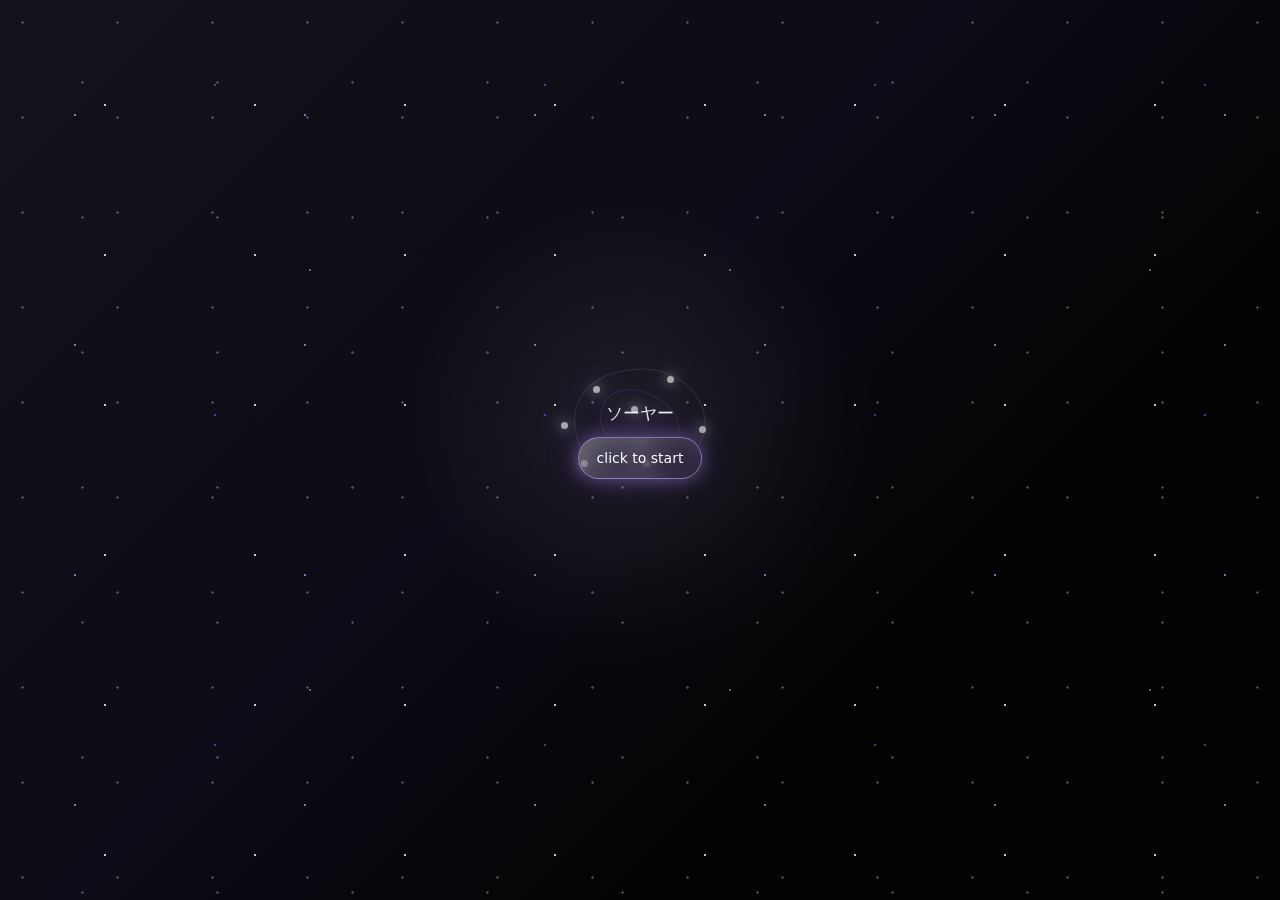
==== index.html @ b23a5253 "Add files via upload" ====
<!doctype html>
<html lang="en">
<head>
  <meta charset="utf-8" />
  <meta name="viewport" content="width=device-width, initial-scale=1" />
  <title>ソーヤー</title>
  <link rel="stylesheet" href="style.css" />
</head>
<body>
  <div class="loader" aria-label="Intro screen">
    <div class="loader-stars"></div>
    <div class="shooting-star shooting-star-one"></div>
    <div class="shooting-star shooting-star-two"></div>
    <div class="shooting-star shooting-star-three"></div>
    <div class="loader-core">
      <div class="constellation" aria-hidden="true">
        <span></span>
        <span></span>
        <span></span>
        <span></span>
        <span></span>
        <span></span>
        <span></span>
      </div>
      <p class="loader-title">ソーヤー</p>
      <button class="start-button" type="button">click to start</button>
      <div class="start-progress" aria-hidden="true"><span></span></div>
    </div>
  </div>
  <div class="stars"></div>
  <aside class="weather-chip" aria-live="polite">
    <p class="weather-place">vancouver, wa</p>
    <div class="weather-main">
      <span data-weather-temp>--°</span>
      <span data-weather-condition>loading</span>
    </div>
    <div class="moon-main">
      <img class="moon-image" data-moon-image alt="">
      <span data-moon-phase>moon phase</span>
    </div>
  </aside>
  <nav class="section-menu" aria-label="site sections">
    <div class="section-picker" data-section-dropdown>
      <button class="section-toggle" type="button" aria-haspopup="listbox" aria-expanded="false" data-section-toggle>
        <span class="section-label">section</span>
        <span data-section-current>links</span>
      </button>
      <div class="section-menu-list" role="listbox" data-section-menu hidden>
        <button class="section-option is-active" type="button" role="option" aria-selected="true" data-section-option="links">links</button>
        <button class="section-option" type="button" role="option" aria-selected="false" data-section-option="notebook">notebook</button>
        <button class="section-option" type="button" role="option" aria-selected="false" data-section-option="game">game</button>
      </div>
    </div>
  </nav>
  <main class="card">
    <div class="avatar">
      <img src="uzi.gif" alt="logo">
    </div>
    <h1>ソーヤー</h1>
    <p class="tag">;personal / about me</p>
    <p class="bio">my links, socials, projects, and whatever else.</p>

    <section class="tab-panel is-active" data-tab-panel="links">
      <div class="links">
        <a href="https://www.tiktok.com/@sawyer_notbored" target="_blank" rel="noreferrer">TikTok</a>
        <a href="https://music.apple.com/profile/addicted2sawyer" target="_blank" rel="noreferrer">AppleMusic</a>
        <a href="https://www.youtube.com/@sawyer_bored" target="_blank" rel="noreferrer">Youtube</a>
        <a href="https://github.com/boredummm" target="_blank" rel="noreferrer">GitHub</a>
        <a href="photos.html">Photos</a>
      </div>
    </section>

    <section class="tab-panel notebook-panel" data-tab-panel="notebook" hidden>
      <textarea class="notebook" data-notebook maxlength="1800" placeholder="write anything..."></textarea>
      <p class="notebook-status">saved locally</p>
    </section>

    <section class="tab-panel game-panel" data-tab-panel="game" hidden>
      <div class="game-stats">
        <span>score <strong data-flappy-score>0</strong></span>
        <span>best <strong data-flappy-best>0</strong></span>
      </div>
      <div class="game-frame">
        <canvas class="flappy-canvas" data-flappy-game width="360" height="430" aria-label="space flappy game"></canvas>
        <button class="game-start" type="button" data-flappy-start>start</button>
      </div>
      <p class="game-hint">tap / click / space</p>
    </section>
  </main>
  <aside class="now-playing" aria-live="polite">
    <a class="now-cover-link" data-now-link href="https://www.last.fm" target="_blank" rel="noreferrer">
      <span class="now-cover-fallback">fm</span>
      <img class="now-cover" data-now-cover alt="">
    </a>
    <div class="now-info">
      <p class="now-label"><span></span><span data-now-status>last.fm scrobble</span></p>
      <a class="now-track" data-now-track href="https://www.last.fm" target="_blank" rel="noreferrer">connect Last.fm</a>
      <p class="now-artist" data-now-artist>add your username + API key</p>
    </div>
  </aside>
  <script src="script.js"></script>
</body>
</html>
---- style.css ----
:root {
  --lavender: 190, 165, 255;
  --purple: 142, 92, 255;
  --deep-purple: 82, 42, 160;
  --lavender-hex: #bea5ff;
  --purple-hex: #8e5cff;
  --star-cursor: url("data:image/svg+xml,%3Csvg xmlns='http://www.w3.org/2000/svg' width='32' height='32' viewBox='0 0 32 32'%3E%3Cpath fill='%23d8caff' stroke='%238e5cff' stroke-width='1.7' d='M16 2l3.1 9.2 9.7 1.1-7.4 6.4 2.1 9.6L16 23.2 8.5 28.3l2.1-9.6-7.4-6.4 9.7-1.1L16 2z'/%3E%3Ccircle cx='16' cy='16' r='2.4' fill='%236b3fd6'/%3E%3C/svg%3E") 16 16, auto;
  --edge-glow: 0 0 18px rgba(var(--lavender),.36), 0 0 34px rgba(var(--purple),.24), inset 0 0 18px rgba(255,255,255,.05);
  --glass-bg: linear-gradient(145deg, rgba(255,255,255,.03), rgba(205,184,255,.01) 38%, rgba(18,12,32,.12) 100%);
  --glass-border: rgba(255,255,255,.12);
  --glass-shadow: 0 14px 44px rgba(0,0,0,.24), 0 0 28px rgba(var(--lavender),.08), inset 0 1px 0 rgba(255,255,255,.16), inset 0 -10px 24px rgba(0,0,0,.08);
  --glass-blur: 18px;
}

* {
  box-sizing: border-box;
  cursor: var(--star-cursor);
}
html {
  scroll-behavior: smooth;
}

body {
  margin: 0;
  min-height: 100vh;
  display: grid;
  place-items: center;
  background:
    radial-gradient(circle at 22% 16%, rgba(205, 184, 255, .24), transparent 28%),
    radial-gradient(circle at 78% 74%, rgba(126, 83, 220, .2), transparent 34%),
    radial-gradient(circle at 50% 105%, rgba(70, 34, 130, .24), transparent 38%),
    linear-gradient(180deg, #120a24 0%, #06030c 48%, #13071f 100%);
  color: white;
  font-family: Inter, system-ui, -apple-system, BlinkMacSystemFont, "Segoe UI", sans-serif;
  overflow-x: hidden;
  overflow-y: auto;
}

body::before {
  content: "";
  position: fixed;
  inset: -16vmax;
  z-index: 0;
  pointer-events: none;
  background:
    radial-gradient(circle at 24% 24%, rgba(205,184,255,.14), transparent 24%),
    radial-gradient(circle at 76% 68%, rgba(142,92,255,.12), transparent 26%);
  filter: blur(10px);
  opacity: .78;
  animation: ambient-parallax 28s ease-in-out infinite alternate;
}

.ambient-shooting-star {
  position: fixed;
  left: var(--shoot-x);
  top: var(--shoot-y);
  z-index: 0;
  width: var(--shoot-width);
  height: 2px;
  pointer-events: none;
  border-radius: 999px;
  background: linear-gradient(90deg, transparent, rgba(255,255,255,.88), rgba(221,210,255,.62), transparent);
  filter: drop-shadow(0 0 8px rgba(205,184,255,.72));
  opacity: 0;
  transform: rotate(var(--shoot-angle));
  animation: ambient-shoot var(--shoot-duration) cubic-bezier(.2, .72, .28, 1) forwards;
}

a,
button {
  cursor: var(--star-cursor);
}

.card,
.start-button,
.weather-chip,
.section-toggle,
.section-menu-list,
.section-option,
.thought-peel,
.thought-wall,
.thought-add,
.thought-close,
.thought-note,
.thought-remove,
.links a,
.notebook,
.game-stats span,
.game-frame,
.game-start,
.card > a,
.now-playing,
.now-cover-link {
  --glass-x: 50%;
  --glass-y: 12%;
  position: relative;
  isolation: isolate;
  overflow: hidden;
  border-color: var(--glass-border);
  backdrop-filter: blur(var(--glass-blur)) saturate(180%) contrast(1.06);
  -webkit-backdrop-filter: blur(var(--glass-blur)) saturate(180%) contrast(1.06);
}

.card::before,
.start-button::before,
.weather-chip::before,
.section-toggle::before,
.section-menu-list::before,
.section-option::before,
.thought-peel::before,
.thought-wall::before,
.thought-add::before,
.thought-close::before,
.thought-note::before,
.thought-remove::before,
.links a::before,
.game-stats span::before,
.game-frame::before,
.game-start::before,
.card > a::before,
.now-playing::before,
.now-cover-link::before {
  content: "";
  position: absolute;
  inset: 0;
  z-index: 0;
  border-radius: inherit;
  pointer-events: none;
  background:
    radial-gradient(circle at var(--glass-x) var(--glass-y), rgba(255,255,255,.38), rgba(255,255,255,.12) 20%, transparent 42%),
    radial-gradient(circle at calc(100% - var(--glass-x)) calc(100% - var(--glass-y)), rgba(var(--lavender),.2), transparent 34%),
    linear-gradient(135deg, rgba(255,255,255,.18), transparent 28%, rgba(255,255,255,.055) 58%, rgba(var(--purple),.12));
  filter: saturate(1.08);
  mix-blend-mode: screen;
  opacity: .22;
  transform: translate3d(var(--glass-pull-x, 0px), var(--glass-pull-y, 0px), 0) scale(1.03);
  transition: opacity .28s ease, transform .28s ease;
}

.card::after,
.start-button::after,
.weather-chip::after,
.section-toggle::after,
.section-menu-list::after,
.section-option::after,
.thought-peel::after,
.thought-wall::after,
.thought-add::after,
.thought-close::after,
.thought-note::after,
.thought-remove::after,
.links a::after,
.game-stats span::after,
.game-frame::after,
.game-start::after,
.card > a::after,
.now-playing::after {
  content: "";
  position: absolute;
  inset: -70%;
  z-index: 0;
  border-radius: inherit;
  pointer-events: none;
  background:
    linear-gradient(115deg, transparent 38%, rgba(255,255,255,.2) 46%, rgba(var(--lavender),.13) 50%, transparent 59%),
    radial-gradient(circle at 48% 50%, rgba(255,255,255,.11), transparent 34%);
  filter: blur(1.2px);
  opacity: .1;
  transform: translate3d(-18%, -6%, 0) rotate(11deg);
  transition: opacity .32s ease, transform .45s cubic-bezier(.22, 1, .36, 1);
}

.card > *,
.section-picker > *,
.section-menu-list > *,
.weather-chip > *,
.thought-wall > *,
.thought-note > *,
.game-frame > *,
.now-playing > * {
  position: relative;
  z-index: 1;
}

.card:hover::before,
.start-button:hover::before,
.weather-chip:hover::before,
.section-toggle:hover::before,
.section-menu-list:hover::before,
.section-option:hover::before,
.thought-peel:hover::before,
.thought-wall:hover::before,
.thought-add:hover::before,
.thought-close:hover::before,
.thought-note:hover::before,
.thought-remove:hover::before,
.links a:hover::before,
.game-stats span:hover::before,
.game-frame:hover::before,
.game-start:hover::before,
.card > a:hover::before,
.now-playing:hover::before,
.now-cover-link:hover::before,
.is-glass-pressing::before {
  opacity: .42;
}

.card:hover::after,
.start-button:hover::after,
.weather-chip:hover::after,
.section-toggle:hover::after,
.section-menu-list:hover::after,
.section-option:hover::after,
.thought-peel:hover::after,
.thought-wall:hover::after,
.thought-add:hover::after,
.thought-close:hover::after,
.thought-note:hover::after,
.thought-remove:hover::after,
.links a:hover::after,
.game-stats span:hover::after,
.game-frame:hover::after,
.game-start:hover::after,
.card > a:hover::after,
.now-playing:hover::after,
.is-glass-pressing::after {
  opacity: .2;
  transform: translate3d(12%, 4%, 0) rotate(11deg);
}

.loader {
  position: fixed;
  inset: 0;
  z-index: 10;
  display: grid;
  place-items: center;
  overflow: hidden;
  background:
    radial-gradient(circle at 50% 48%, rgba(255,255,255,.08), transparent 30%),
    linear-gradient(135deg, rgba(var(--lavender),.09), rgba(var(--purple),.08) 45%, transparent 70%),
    #030303;
}

body.started .loader {
  pointer-events: none;
  animation: loader-exit 1s cubic-bezier(.22, 1, .36, 1) 1.72s forwards;
}

.loader-stars {
  position: absolute;
  inset: -120px;
  background-image:
    radial-gradient(circle, rgba(255,255,255,.95) 0 1px, transparent 1.5px),
    radial-gradient(circle, rgba(var(--lavender),.82) 0 1px, transparent 1.5px),
    radial-gradient(circle, rgba(var(--purple),.68) 0 1px, transparent 1.5px),
    radial-gradient(circle, rgba(255,255,255,.45) 0 1px, transparent 1.5px);
  background-position: 0 0, 80px 120px, 170px 40px, 220px 180px;
  background-size: 150px 150px, 230px 230px, 330px 330px, 420px 420px;
  opacity: .82;
  animation: loader-drift 26s linear infinite;
}

.loader-stars::before,
.loader-stars::after {
  content: "";
  position: absolute;
  inset: 0;
  background-image: radial-gradient(circle, rgba(255,255,255,.9) 0 1px, transparent 1.5px);
  background-size: 95px 95px;
  opacity: .36;
  animation: loader-secondary-drift 34s linear infinite, star-twinkle 4.8s ease-in-out infinite alternate;
}

.loader-stars::after {
  background-size: 135px 135px;
  animation-name: loader-tertiary-drift, star-twinkle;
  animation-duration: 40s, 5.8s;
  animation-delay: 0s, .5s;
  animation-timing-function: linear, ease-in-out;
  animation-iteration-count: infinite, infinite;
  animation-direction: normal, alternate;
}

.shooting-star {
  position: absolute;
  width: 140px;
  height: 2px;
  border-radius: 999px;
  background: linear-gradient(90deg, transparent, rgba(255,255,255,.95), rgba(var(--lavender),.86));
  filter: drop-shadow(0 0 8px rgba(var(--lavender),.8));
  opacity: 0;
  transform: rotate(-22deg);
  animation: shooting-star 7.8s ease-in-out infinite;
}

.shooting-star-one {
  top: 16%;
  left: -20%;
}

.shooting-star-two {
  top: 44%;
  left: -30%;
  animation-delay: 1.6s;
}

.shooting-star-three {
  top: 70%;
  left: -25%;
  animation-delay: 3.1s;
}

.loader-core {
  position: relative;
  display: grid;
  justify-items: center;
  align-content: center;
  gap: 14px;
  width: min(82vw, 300px);
  min-height: 260px;
  animation:
    loader-rise .9s cubic-bezier(.22, 1, .36, 1) both,
    loader-core-float 7s ease-in-out .9s infinite;
}

.constellation {
  position: absolute;
  left: 50%;
  top: 50%;
  width: 190px;
  height: 150px;
  border-radius: 50%;
  opacity: .62;
  filter: drop-shadow(0 0 14px rgba(var(--lavender),.5));
  transform: translate(-50%, -68%);
  animation: constellation-float 3.8s ease-in-out infinite;
}

.constellation::before,
.constellation::after {
  content: "";
  position: absolute;
  inset: 20px 30px;
  border: 1px solid rgba(255,255,255,.16);
  border-radius: 44% 56% 48% 52%;
  transform: rotate(-12deg);
}

.constellation::after {
  inset: 44px 54px;
  border-color: rgba(var(--purple),.28);
  transform: rotate(18deg);
}

.constellation span {
  position: absolute;
  width: 7px;
  height: 7px;
  border-radius: 50%;
  background: white;
  box-shadow:
    0 0 12px rgba(255,255,255,.85),
    0 0 26px rgba(var(--lavender),.6);
  animation: star-pop 1.8s ease-in-out infinite alternate;
}

.constellation span:nth-child(1) { left: 16px; top: 74px; }
.constellation span:nth-child(2) { left: 48px; top: 38px; animation-delay: .15s; }
.constellation span:nth-child(3) { left: 86px; top: 58px; animation-delay: .3s; }
.constellation span:nth-child(4) { left: 122px; top: 28px; animation-delay: .45s; }
.constellation span:nth-child(5) { left: 154px; top: 78px; animation-delay: .6s; }
.constellation span:nth-child(6) { left: 98px; top: 112px; animation-delay: .75s; }
.constellation span:nth-child(7) { left: 36px; top: 112px; animation-delay: .9s; }

.loader-title {
  position: relative;
  z-index: 1;
  margin: 0;
  color: rgba(255,255,255,.92);
  font-size: 17px;
  letter-spacing: 0;
  text-shadow: 0 0 20px rgba(var(--lavender),.6);
}

.start-button {
  position: relative;
  z-index: 1;
  margin: 0;
  padding: 12px 18px;
  color: white;
  font: inherit;
  font-size: 14px;
  letter-spacing: 0;
  text-transform: lowercase;
  background: var(--glass-bg);
  border: 1px solid rgba(255,255,255,.2);
  border-radius: 999px;
  box-shadow: 0 0 28px rgba(var(--lavender),.18), inset 0 1px 0 rgba(255,255,255,.24);
  animation: start-button-glow 4.8s ease-in-out infinite;
  transition: opacity .28s ease, transform .24s ease, background .24s ease, border-color .24s ease, box-shadow .24s ease;
}

.start-button:hover,
.start-button:focus-visible {
  transform: translateY(-2px);
  background:
    linear-gradient(145deg, rgba(255,255,255,.2), rgba(205,184,255,.11) 42%, rgba(35,23,58,.56)),
    rgba(255,255,255,.08);
  border-color: rgba(var(--lavender),.6);
  box-shadow: var(--edge-glow);
  outline: none;
}

body.started .start-button {
  opacity: 0;
  transform: translateY(8px) scale(.96);
  animation-play-state: paused;
}

.start-progress {
  position: relative;
  z-index: 1;
  width: min(230px, 72vw);
  height: 4px;
  overflow: hidden;
  border-radius: 999px;
  background: rgba(255,255,255,.1);
  opacity: 0;
  transform: translateY(-4px);
  transition: opacity .32s ease, transform .32s ease;
}

.start-progress span {
  position: absolute;
  inset: 0 auto 0 0;
  width: 0;
  border-radius: inherit;
  background: linear-gradient(90deg, transparent, var(--lavender-hex), var(--purple-hex), transparent);
  box-shadow: 0 0 18px rgba(var(--lavender),.7);
}

body.started .start-progress {
  opacity: 1;
  transform: translateY(0);
}

body.started .start-progress span {
  animation: start-fill 1.52s cubic-bezier(.16, .82, .26, 1) forwards;
}

@keyframes loader-drift {
  from { transform: translate3d(0, 0, 0); }
  to { transform: translate3d(-150px, -70px, 0); }
}

@keyframes loader-secondary-drift {
  from { transform: translate3d(0, 0, 0); }
  to { transform: translate3d(95px, -115px, 0); }
}

@keyframes loader-tertiary-drift {
  from { transform: translate3d(0, 0, 0); }
  to { transform: translate3d(-85px, 120px, 0); }
}

@keyframes star-twinkle {
  from { opacity: .22; transform: scale(1); }
  to { opacity: .75; transform: scale(1.08); }
}

@keyframes shooting-star {
  0%, 26% {
    opacity: 0;
    transform: translate3d(0, 0, 0) rotate(-22deg);
  }
  34% {
    opacity: 1;
  }
  50%, 100% {
    opacity: 0;
    transform: translate3d(130vw, 38vh, 0) rotate(-22deg);
  }
}

@keyframes constellation-float {
  0%, 100% { transform: translate(-50%, -68%); }
  50% { transform: translate(-50%, -74%); }
}

@keyframes loader-core-float {
  0%, 100% { transform: translate3d(0, 0, 0); }
  50% { transform: translate3d(0, -7px, 0); }
}

@keyframes start-button-glow {
  0%, 100% {
    box-shadow: 0 0 22px rgba(var(--lavender),.16), inset 0 0 12px rgba(255,255,255,.02);
    border-color: rgba(255,255,255,.2);
  }
  50% {
    box-shadow: 0 0 34px rgba(var(--lavender),.32), 0 0 52px rgba(var(--purple),.16), inset 0 0 16px rgba(255,255,255,.04);
    border-color: rgba(var(--lavender),.42);
  }
}

@keyframes star-pop {
  from { transform: scale(.8); opacity: .55; }
  to { transform: scale(1.2); opacity: 1; }
}

@keyframes start-fill {
  0% { width: 0; }
  42% { width: 68%; }
  68% { width: 79%; }
  82% { width: 88%; }
  100% { width: 100%; }
}

@keyframes loader-rise {
  from {
    opacity: 0;
    transform: translateY(24px) scale(.94);
  }
  to {
    opacity: 1;
    transform: translateY(0) scale(1);
  }
}

@keyframes loader-exit {
  to {
    opacity: 0;
    transform: scale(1.015);
    visibility: hidden;
  }
}

.stars {
  position: fixed;
  inset: 0;
  z-index: 0;
  pointer-events: none;
  background:
    radial-gradient(circle at 10% 18%, rgba(255,255,255,.95) 0 1px, transparent 1.7px),
    radial-gradient(circle at 68% 28%, rgba(221, 210, 255, .88) 0 1px, transparent 1.8px),
    radial-gradient(circle at 38% 76%, rgba(174, 139, 255, .76) 0 1px, transparent 1.8px),
    radial-gradient(circle at 84% 70%, rgba(255,255,255,.8) 0 1px, transparent 1.7px),
    radial-gradient(circle at 48% 42%, rgba(255,255,255,.42) 0 1px, transparent 1.5px);
  background-position: 0 0, 70px 130px, 160px 30px, 220px 190px, 40px 80px;
  background-size: 150px 150px, 230px 230px, 310px 310px, 390px 390px, 90px 90px;
  opacity: .78;
  animation: drift 46s linear infinite;
}

.stars::before,
.stars::after {
  content: "";
  position: absolute;
  inset: -140px;
  pointer-events: none;
}

.stars::before {
  background:
    radial-gradient(circle, rgba(255,255,255,.95) 0 1px, transparent 1.4px),
    radial-gradient(circle, rgba(221, 210, 255, .9) 0 1px, transparent 1.5px),
    radial-gradient(circle, rgba(174, 139, 255, .7) 0 1px, transparent 1.5px);
  background-position: 22px 50px, 90px 10px, 160px 120px;
  background-size: 120px 120px, 180px 180px, 260px 260px;
  opacity: .45;
  animation: sparkle-drift 58s linear infinite, sparkle-twinkle 6s ease-in-out infinite alternate;
}

.stars::after {
  background:
    linear-gradient(108deg, transparent 0 46%, rgba(255,255,255,.84) 48%, rgba(221, 210, 255, .62) 49%, transparent 52%),
    linear-gradient(108deg, transparent 0 44%, rgba(255,255,255,.66) 46%, rgba(174, 139, 255, .56) 47%, transparent 50%),
    linear-gradient(108deg, transparent 0 47%, rgba(255,255,255,.74) 49%, rgba(205, 184, 255, .58) 50%, transparent 53%);
  background-position: -25vw 14vh, -55vw 52vh, -35vw 78vh;
  background-size: 44vw 2px, 34vw 2px, 28vw 2px;
  background-repeat: no-repeat;
  filter: drop-shadow(0 0 7px rgba(205, 184, 255, .8));
  opacity: .7;
  animation: page-shooting-stars 10s ease-in-out infinite;
}

@keyframes drift {
  from { transform: translate3d(0, 0, 0); }
  to { transform: translate3d(80px, -260px, 0); }
}

@keyframes sparkle-drift {
  from { transform: translate3d(0, 0, 0); }
  to { transform: translate3d(-140px, 95px, 0); }
}

@keyframes sparkle-twinkle {
  from { opacity: .22; }
  to { opacity: .72; }
}

@keyframes page-shooting-stars {
  0%, 16% {
    opacity: 0;
    transform: translate3d(0, 0, 0);
  }
  24% {
    opacity: .78;
  }
  42%, 100% {
    opacity: 0;
    transform: translate3d(115vw, 34vh, 0);
  }
}

@keyframes ambient-shoot {
  0%, 12% {
    opacity: 0;
    transform: translate3d(0, 0, 0) rotate(var(--shoot-angle));
  }
  22% {
    opacity: .78;
  }
  100% {
    opacity: 0;
    transform: translate3d(64vw, 22vh, 0) rotate(var(--shoot-angle));
  }
}

.card {
  position: relative;
  z-index: 1;
  width: min(92vw, 440px);
  padding: 34px;
  text-align: center;
  border: 1px solid rgba(255,255,255,.2);
  border-radius: 28px;
  background:
    radial-gradient(circle at 18% 0%, rgba(255,255,255,.08), transparent 32%),
    radial-gradient(circle at 88% 108%, rgba(var(--purple),.08), transparent 38%),
    linear-gradient(145deg, rgba(255,255,255,.03), rgba(205,184,255,.01) 34%, rgba(7,6,12,.15) 100%);
  box-shadow: var(--glass-shadow);
  backdrop-filter: blur(20px) saturate(180%) contrast(1.05);
  -webkit-backdrop-filter: blur(20px) saturate(180%) contrast(1.05);
  opacity: 0;
  visibility: hidden;
  pointer-events: none;
  transform: translateY(16px) scale(.98);
  transition: border-color .4s cubic-bezier(0.25, 0.8, 0.25, 1), box-shadow .4s cubic-bezier(0.25, 0.8, 0.25, 1), transform .4s cubic-bezier(0.25, 0.8, 0.25, 1);
  will-change: transform, opacity;
}

body.started .card {
  visibility: visible;
  pointer-events: auto;
  animation: card-reveal 1s cubic-bezier(.22, 1, .36, 1) 1.95s both;
}

body.no-loader .card {
  animation-delay: .15s;
}

.weather-chip {
  position: fixed;
  top: 18px;
  left: 18px;
  z-index: 2;
  min-width: 164px;
  padding: 10px 12px;
  color: white;
  border: 1px solid rgba(255,255,255,.2);
  border-radius: 16px;
  background: var(--glass-bg);
  box-shadow: 0 12px 44px rgba(0,0,0,.28), 0 0 36px rgba(var(--lavender),.1), inset 0 1px 0 rgba(255,255,255,.22);
  backdrop-filter: blur(12px) saturate(155%);
  -webkit-backdrop-filter: blur(12px) saturate(155%);
  opacity: 0;
  visibility: hidden;
  transform: translateY(-10px);
  pointer-events: none;
}

body.started .weather-chip {
  visibility: visible;
  pointer-events: auto;
  animation: weather-reveal .8s cubic-bezier(.22, 1, .36, 1) 2.05s both;
}

.section-menu {
  --menu-x: -50%;
  position: fixed;
  top: 18px;
  left: 50%;
  z-index: 6;
  opacity: 0;
  visibility: hidden;
  pointer-events: none;
  transform: translate(var(--menu-x), -8px);
}

body.started .section-menu {
  visibility: visible;
  pointer-events: auto;
  animation: section-menu-reveal .85s cubic-bezier(.22, 1, .36, 1) 2.05s both;
}

body.no-loader .section-menu {
  animation-delay: .25s;
}

.section-picker {
  position: relative;
  min-width: 178px;
  color: rgba(255,255,255,.62);
  font-size: 11px;
  text-transform: lowercase;
}

.section-toggle {
  display: grid;
  grid-template-columns: auto 1fr;
  align-items: center;
  gap: 8px;
  width: 100%;
  padding: 8px 34px 8px 12px;
  color: white;
  font: inherit;
  font-size: 12px;
  text-align: left;
  text-transform: lowercase;
  border: 1px solid rgba(255,255,255,.18);
  border-radius: 999px;
  background: var(--glass-bg);
  box-shadow: 0 10px 30px rgba(0,0,0,.2), 0 0 28px rgba(var(--lavender),.1), inset 0 1px 0 rgba(255,255,255,.18);
  backdrop-filter: blur(12px) saturate(155%);
  -webkit-backdrop-filter: blur(12px) saturate(155%);
  transition: border-color .22s ease, box-shadow .22s ease, background .22s ease;
}

.section-label {
  color: rgba(255,255,255,.5);
}

.section-toggle:hover,
.section-toggle:focus-visible,
.section-picker.is-open .section-toggle {
  border-color: rgba(var(--lavender),.48);
  background:
    linear-gradient(145deg, rgba(255,255,255,.14), rgba(205,184,255,.065) 42%, rgba(20,13,36,.42)),
    rgba(14,10,24,.34);
  box-shadow:
    0 0 22px rgba(var(--lavender),.18),
    0 0 38px rgba(var(--purple),.12),
    inset 0 1px 0 rgba(255,255,255,.22);
  outline: none;
}

.section-picker::after {
  content: "";
  position: absolute;
  right: 18px;
  top: 50%;
  width: 7px;
  height: 7px;
  border-right: 1px solid rgba(255,255,255,.72);
  border-bottom: 1px solid rgba(255,255,255,.72);
  pointer-events: none;
  transform: translateY(-65%) rotate(45deg);
  transition: transform .18s ease;
}

.section-picker.is-open::after {
  transform: translateY(-30%) rotate(225deg);
}

.section-menu-list {
  position: absolute;
  top: calc(100% + 8px);
  left: 0;
  z-index: 7;
  display: grid;
  gap: 5px;
  width: 100%;
  padding: 6px;
  border: 1px solid rgba(255,255,255,.16);
  border-radius: 18px;
  background:
    radial-gradient(circle at 24% 0%, rgba(255,255,255,.12), transparent 38%),
    linear-gradient(145deg, rgba(255,255,255,.06), rgba(205,184,255,.025), rgba(9,6,17,.3));
  box-shadow: 0 14px 42px rgba(0,0,0,.28), 0 0 32px rgba(var(--lavender),.12), inset 0 1px 0 rgba(255,255,255,.16);
  backdrop-filter: blur(12px) saturate(155%);
  -webkit-backdrop-filter: blur(12px) saturate(155%);
}

.section-menu-list[hidden] {
  display: none;
}

.section-option {
  min-height: 34px;
  padding: 8px 12px;
  color: white;
  font: inherit;
  font-size: 12px;
  text-align: left;
  text-transform: lowercase;
  border: 1px solid transparent;
  border-radius: 12px;
  background:
    linear-gradient(145deg, rgba(255,255,255,.08), rgba(255,255,255,.025)),
    rgba(255,255,255,.035);
  transition: transform .18s ease, border-color .18s ease, background .18s ease, box-shadow .18s ease;
}

.section-option:hover,
.section-option:focus-visible,
.section-option.is-active {
  border-color: rgba(var(--lavender),.38);
  background:
    linear-gradient(145deg, rgba(255,255,255,.14), rgba(205,184,255,.07)),
    rgba(var(--purple),.1);
  box-shadow: 0 0 18px rgba(var(--lavender),.14), inset 0 1px 0 rgba(255,255,255,.18);
  outline: none;
}

.weather-place {
  margin: 0 0 4px;
  color: rgba(255,255,255,.5);
  font-size: 10px;
  line-height: 1;
  text-transform: lowercase;
}

.weather-main {
  display: flex;
  align-items: baseline;
  gap: 8px;
  min-width: 0;
}

.weather-main span:first-child {
  color: white;
  font-size: 22px;
  font-weight: 700;
  line-height: 1;
  text-shadow: 0 0 16px rgba(var(--lavender),.45);
}

.weather-main span:last-child {
  min-width: 0;
  overflow: hidden;
  color: rgba(255,255,255,.66);
  font-size: 11px;
  text-overflow: ellipsis;
  white-space: nowrap;
  text-transform: lowercase;
}

.thought-peel {
  position: fixed;
  top: 50%;
  right: 0;
  z-index: 4;
  width: 42px;
  min-height: 178px;
  padding: 14px 8px;
  color: rgba(255,255,255,.82);
  font: inherit;
  font-size: 12px;
  line-height: 1.2;
  text-transform: lowercase;
  writing-mode: vertical-rl;
  text-orientation: mixed;
  border: 1px solid rgba(255,255,255,.2);
  border-right: 0;
  border-radius: 18px 0 0 18px;
  background: var(--glass-bg);
  box-shadow: 0 12px 38px rgba(0,0,0,.28), 0 0 32px rgba(var(--lavender),.12), inset 0 1px 0 rgba(255,255,255,.18);
  backdrop-filter: blur(12px) saturate(155%);
  -webkit-backdrop-filter: blur(12px) saturate(155%);
  opacity: 0;
  visibility: hidden;
  transform: translate(10px, -50%);
  transition: opacity .45s ease, transform .28s ease, border-color .24s ease, box-shadow .24s ease;
}

body.started .thought-peel {
  opacity: 1;
  visibility: visible;
  transform: translate(0, -50%);
}

.thought-peel:hover,
.thought-peel:focus-visible,
body.thoughts-open .thought-peel {
  border-color: rgba(var(--lavender),.44);
  box-shadow: 0 0 24px rgba(var(--lavender),.22), 0 0 48px rgba(var(--purple),.12);
  outline: none;
}

.thought-wall {
  position: fixed;
  top: 50%;
  right: 58px;
  z-index: 5;
  display: grid;
  grid-template-rows: auto minmax(0, 1fr);
  gap: 12px;
  width: min(88vw, 440px);
  height: min(72vh, 520px);
  padding: 14px;
  border: 1px solid rgba(255,255,255,.2);
  border-radius: 20px;
  background:
    radial-gradient(circle at 24% 0%, rgba(255,255,255,.16), transparent 34%),
    linear-gradient(145deg, rgba(255,255,255,.06), rgba(205,184,255,.025) 38%, rgba(5,5,10,.32));
  box-shadow: 0 18px 58px rgba(0,0,0,.38), 0 0 44px rgba(var(--lavender),.14), inset 0 1px 0 rgba(255,255,255,.2);
  backdrop-filter: blur(14px) saturate(155%);
  -webkit-backdrop-filter: blur(14px) saturate(155%);
  opacity: 0;
  visibility: hidden;
  transform: translate(18px, -50%) scale(.98);
  pointer-events: none;
  transition: opacity .32s ease, visibility .32s ease, transform .32s cubic-bezier(.22, 1, .36, 1);
}

body.thoughts-open .thought-wall {
  opacity: 1;
  visibility: visible;
  transform: translate(0, -50%) scale(1);
  pointer-events: auto;
}

.thought-wall-head {
  display: flex;
  align-items: center;
  justify-content: space-between;
  gap: 12px;
}

.thought-wall-head p {
  margin: 0;
  color: rgba(255,255,255,.84);
  font-size: 13px;
  text-transform: lowercase;
}

.thought-actions {
  display: flex;
  gap: 8px;
}

.thought-add,
.thought-close {
  padding: 8px 10px;
  color: white;
  font: inherit;
  font-size: 11px;
  text-transform: lowercase;
  border: 1px solid rgba(255,255,255,.2);
  border-radius: 999px;
  background: var(--glass-bg);
  transition: background .2s ease, border-color .2s ease, box-shadow .2s ease;
}

.thought-add:hover,
.thought-close:hover,
.thought-add:focus-visible,
.thought-close:focus-visible {
  background:
    linear-gradient(145deg, rgba(255,255,255,.2), rgba(205,184,255,.1) 42%, rgba(28,18,50,.55)),
    rgba(255,255,255,.08);
  border-color: rgba(var(--lavender),.44);
  box-shadow: var(--edge-glow);
  outline: none;
}

.thought-board {
  position: relative;
  min-height: 0;
  overflow: hidden;
  border: 1px solid rgba(255,255,255,.1);
  border-radius: 16px;
  background:
    radial-gradient(circle at 18% 18%, rgba(var(--lavender),.12), transparent 34%),
    radial-gradient(circle at 84% 76%, rgba(var(--purple),.1), transparent 34%),
    rgba(255,255,255,.035);
}

.thought-empty {
  position: absolute;
  inset: 0;
  display: grid;
  place-items: center;
  margin: 0;
  color: rgba(255,255,255,.34);
  font-size: 12px;
  text-transform: lowercase;
  pointer-events: none;
}

.thought-note {
  position: absolute;
  left: 0;
  top: 0;
  display: grid;
  grid-template-columns: 1fr auto;
  grid-template-rows: auto minmax(0, 1fr);
  gap: 7px;
  width: 156px;
  height: 138px;
  padding: 10px;
  border: 1px solid rgba(255,255,255,.22);
  border-radius: 10px;
  background:
    radial-gradient(circle at 22% 0%, rgba(255,255,255,.16), transparent 36%),
    linear-gradient(145deg, rgba(221,210,255,.16), rgba(142,92,255,.1)),
    rgba(12,9,20,.46);
  box-shadow: 0 10px 30px rgba(0,0,0,.3), 0 0 24px rgba(var(--lavender),.12), inset 0 1px 0 rgba(255,255,255,.18);
  touch-action: none;
  transition: border-color .18s ease, box-shadow .18s ease;
}

.thought-note.is-dragging {
  border-color: rgba(var(--lavender),.5);
  box-shadow: 0 12px 34px rgba(0,0,0,.36), 0 0 28px rgba(var(--lavender),.2);
  z-index: 2;
}

.thought-note-grip {
  color: rgba(255,255,255,.48);
  font-size: 10px;
  text-transform: lowercase;
  user-select: none;
}

.thought-remove {
  width: 20px;
  height: 20px;
  padding: 0;
  color: rgba(255,255,255,.55);
  font: inherit;
  font-size: 12px;
  line-height: 1;
  border: 0;
  border-radius: 50%;
  background:
    linear-gradient(145deg, rgba(255,255,255,.13), rgba(255,255,255,.04)),
    rgba(255,255,255,.06);
}

.thought-remove:hover,
.thought-remove:focus-visible {
  color: white;
  background:
    linear-gradient(145deg, rgba(255,255,255,.22), rgba(205,184,255,.1)),
    rgba(255,255,255,.1);
  outline: none;
}

.thought-note textarea {
  grid-column: 1 / -1;
  width: 100%;
  height: 100%;
  resize: none;
  color: rgba(255,255,255,.86);
  font: inherit;
  font-size: 12px;
  line-height: 1.4;
  border: 0;
  outline: none;
  background: transparent;
}

.thought-note textarea::placeholder {
  color: rgba(255,255,255,.36);
}

.moon-main {
  display: flex;
  align-items: center;
  gap: 7px;
  margin-top: 8px;
  padding-top: 8px;
  border-top: 1px solid rgba(255,255,255,.08);
}

.moon-image {
  width: 22px;
  height: 22px;
  flex: 0 0 auto;
  filter: drop-shadow(0 0 9px rgba(var(--lavender),.36));
}

.moon-main span {
  min-width: 0;
  overflow: hidden;
  color: rgba(255,255,255,.62);
  font-size: 11px;
  text-overflow: ellipsis;
  white-space: nowrap;
  text-transform: lowercase;
}

body.started .card:hover {
  border-color: rgba(var(--lavender),.5);
  box-shadow:
    0 22px 82px rgba(0,0,0,.38),
    0 0 42px rgba(var(--lavender),.24),
    0 0 76px rgba(var(--purple),.18),
    inset 0 1px 0 rgba(255,255,255,.28),
    inset 0 -22px 54px rgba(0,0,0,.18);
  transform: translateY(-2px) scale(1.01);
}

@keyframes card-reveal {
  from {
    opacity: 0;
    transform: translateY(16px) scale(.98);
  }
  to {
    opacity: 1;
    transform: translateY(0) scale(1);
  }
}

.avatar {
  width: 90px;
  height: 90px;
  border-radius: 50%;
  overflow: hidden;
  margin: 0 auto 20px;
  border: 1px solid rgba(255,255,255,0.2);
  transition: border-color .2s ease, box-shadow .2s ease, transform .2s ease;
}

.avatar:hover {
  border-color: rgba(var(--lavender),.62);
  box-shadow: 0 0 24px rgba(var(--lavender),.38), 0 0 42px rgba(var(--purple),.22);
  transform: scale(1.04);
}

body.game-active .card {
  z-index: 3;
  padding-top: 26px;
  padding-bottom: 26px;
}

body.game-active .avatar {
  width: 58px;
  height: 58px;
  margin-bottom: 12px;
}

body.game-active h1 {
  font-size: 34px;
}

body.game-active .tag,
body.game-active .bio {
  display: none;
}

body.game-active .game-panel {
  margin-top: 16px;
}

body.notebook-active .card {
  padding-top: 26px;
  padding-bottom: 26px;
}

body.notebook-active h1,
body.notebook-active .tag,
body.notebook-active .bio {
  display: none;
}

body.notebook-active .notebook-panel {
  margin-top: 16px;
}

h1 {
  margin: 0;
  font-size: 42px;
  letter-spacing: -1px;
}

.tag {
  margin: 8px 0 18px;
  color: rgba(255,255,255,.62);
}

.bio {
  margin: 0 auto 24px;
  color: rgba(255,255,255,.78);
  line-height: 1.6;
}

.tab-panel {
  min-height: 236px;
}

.tab-panel[hidden] {
  display: none;
}

.links {
  display: grid;
  gap: 12px;
}

.links a {
  padding: 14px 16px;
  border-radius: 16px;
  color: white;
  text-decoration: none;
  background: var(--glass-bg);
  border: 1px solid rgba(255,255,255,.2);
  box-shadow: 0 10px 30px rgba(0,0,0,.18), inset 0 1px 0 rgba(255,255,255,.18);
  transition: transform .24s ease, background .24s ease, border-color .24s ease, box-shadow .24s ease;
}

.links a:hover {
  transform: translateY(-2px);
  background:
    linear-gradient(145deg, rgba(255,255,255,.2), rgba(205,184,255,.1) 42%, rgba(28,18,50,.55)),
    rgba(255,255,255,.08);
  border-color: rgba(var(--lavender),.54);
  box-shadow: var(--edge-glow);
}

.notebook-panel {
  display: grid;
  gap: 8px;
}

.notebook {
  width: 100%;
  min-height: 212px;
  resize: vertical;
  padding: 14px;
  color: rgba(255,255,255,.86);
  font: inherit;
  font-size: 13px;
  line-height: 1.55;
  border: 1px solid rgba(255,255,255,.2);
  border-radius: 16px;
  outline: none;
  background:
    radial-gradient(circle at 18% 12%, rgba(255,255,255,.13), transparent 34%),
    radial-gradient(circle at 82% 90%, rgba(var(--purple),.12), transparent 38%),
    linear-gradient(145deg, rgba(255,255,255,.06), rgba(205,184,255,.025), rgba(10,7,18,.28));
  box-shadow: inset 0 1px 0 rgba(255,255,255,.18), inset 0 -18px 32px rgba(0,0,0,.14), 0 8px 28px rgba(0,0,0,.18);
  backdrop-filter: blur(12px) saturate(155%);
  -webkit-backdrop-filter: blur(12px) saturate(155%);
  transition: border-color .2s ease, box-shadow .2s ease;
}

.notebook:focus {
  border-color: rgba(var(--lavender),.48);
  box-shadow: 0 0 28px rgba(var(--lavender),.16), inset 0 1px 0 rgba(255,255,255,.22), inset 0 -18px 32px rgba(0,0,0,.14);
}

.notebook::placeholder {
  color: rgba(255,255,255,.34);
}

.notebook-status {
  margin: 0;
  color: rgba(255,255,255,.4);
  font-size: 11px;
  text-align: right;
  text-transform: lowercase;
}

.game-panel {
  display: grid;
  gap: 10px;
  align-content: start;
}

.game-stats {
  display: grid;
  grid-template-columns: 1fr 1fr;
  gap: 8px;
  width: 100%;
  max-width: 330px;
  margin: 0 auto;
  color: rgba(255,255,255,.56);
  font-size: 11px;
  text-transform: lowercase;
}

.game-stats span {
  display: flex;
  align-items: center;
  justify-content: center;
  gap: 6px;
  min-height: 34px;
  border: 1px solid rgba(255,255,255,.2);
  border-radius: 12px;
  background: var(--glass-bg);
  box-shadow: inset 0 1px 0 rgba(255,255,255,.16);
}

.game-stats strong {
  color: white;
  font-size: 14px;
  font-weight: 700;
  text-shadow: 0 0 14px rgba(var(--lavender),.5);
}

.game-frame {
  position: relative;
  width: 100%;
  max-width: 330px;
  aspect-ratio: 360 / 430;
  margin: 0 auto;
  overflow: hidden;
  border: 1px solid rgba(255,255,255,.2);
  border-radius: 18px;
  background:
    radial-gradient(circle at 70% 14%, rgba(var(--lavender),.13), transparent 28%),
    #030307;
  box-shadow: 0 16px 42px rgba(0,0,0,.24), 0 0 32px rgba(var(--lavender),.13), inset 0 1px 0 rgba(255,255,255,.16);
  transition: transform .24s ease, border-color .24s ease, box-shadow .24s ease;
}

.game-frame:hover,
.game-frame:focus-within {
  border-color: rgba(var(--lavender),.5);
  box-shadow: var(--edge-glow);
  transform: translateY(-1px);
}

.flappy-canvas {
  display: block;
  width: 100%;
  height: 100%;
  background: #040309;
  touch-action: manipulation;
}

.game-start {
  position: absolute;
  left: 50%;
  bottom: 14px;
  transform: translateX(-50%);
  min-width: 92px;
  padding: 9px 16px;
  color: white;
  font: inherit;
  font-size: 12px;
  text-transform: lowercase;
  border: 1px solid rgba(255,255,255,.28);
  border-radius: 999px;
  background: var(--glass-bg);
  box-shadow: 0 0 24px rgba(var(--lavender),.2), inset 0 1px 0 rgba(255,255,255,.24);
  backdrop-filter: blur(12px) saturate(155%);
  -webkit-backdrop-filter: blur(12px) saturate(155%);
  touch-action: manipulation;
  transition: transform .2s ease, border-color .2s ease, background .2s ease, box-shadow .2s ease;
}

.game-start:hover,
.game-start:focus-visible {
  outline: none;
  transform: translateX(-50%) translateY(-1px);
  border-color: rgba(var(--lavender),.6);
  background:
    linear-gradient(145deg, rgba(255,255,255,.2), rgba(205,184,255,.11) 42%, rgba(35,23,58,.56)),
    rgba(var(--purple),.12);
  box-shadow: 0 0 30px rgba(var(--lavender),.28);
}

.game-hint {
  margin: 0;
  color: rgba(255,255,255,.42);
  font-size: 11px;
  text-transform: lowercase;
}

.card > a {
  display: inline-block;
  margin-top: 20px;
  padding: 10px 16px;
  color: white;
  text-decoration: none;
  border: 1px solid rgba(255,255,255,.2);
  border-radius: 999px;
  background: var(--glass-bg);
  box-shadow: inset 0 1px 0 rgba(255,255,255,.18);
  transition: transform .18s ease, background .18s ease, border-color .18s ease, box-shadow .18s ease;
}

.card > a:hover {
  transform: translateY(-2px);
  background:
    linear-gradient(145deg, rgba(255,255,255,.18), rgba(205,184,255,.09) 42%, rgba(28,18,50,.55)),
    rgba(255,255,255,.08);
  border-color: rgba(var(--purple),.55);
  box-shadow: var(--edge-glow);
}

.avatar img {
  width: 100%;
  height: 100%;
  object-fit: cover;
}
.gallery {
  display: grid;
  gap: 14px;
  margin-top: 25px;
}

.gallery img {
  width: 100%;
  border-radius: 18px;
  border: 1px solid rgba(255,255,255,0.15);
  object-fit: cover;
  transition: transform .22s ease, border-color .22s ease, box-shadow .22s ease;
}

.gallery img:hover {
  transform: translateY(-3px) scale(1.015);
  border-color: rgba(var(--lavender),.55);
  box-shadow: 0 0 26px rgba(var(--lavender),.28), 0 0 48px rgba(var(--purple),.18);
}

.now-playing {
  position: fixed;
  left: 50%;
  bottom: 18px;
  z-index: 2;
  display: grid;
  grid-template-columns: 54px minmax(0, 1fr);
  gap: 12px;
  align-items: center;
  width: min(92vw, 460px);
  padding: 10px 12px;
  color: white;
  border: 1px solid rgba(255,255,255,.2);
  border-radius: 18px;
  background:
    radial-gradient(circle at 16% 0%, rgba(255,255,255,.14), transparent 34%),
    linear-gradient(145deg, rgba(255,255,255,.06), rgba(205,184,255,.025) 36%, rgba(6,6,10,.3));
  box-shadow: 0 18px 54px rgba(0,0,0,.34), 0 0 44px rgba(var(--lavender),.12), inset 0 1px 0 rgba(255,255,255,.18);
  backdrop-filter: blur(14px) saturate(155%);
  -webkit-backdrop-filter: blur(14px) saturate(155%);
  opacity: 0;
  visibility: hidden;
  transform: translate(-50%, 18px) scale(.98);
  pointer-events: none;
  transition: border-color .22s ease, box-shadow .22s ease;
}

body.started .now-playing {
  visibility: visible;
  pointer-events: auto;
  animation: now-playing-reveal .9s cubic-bezier(.22, 1, .36, 1) 2.15s both;
}

body.no-loader .now-playing {
  animation-delay: .3s;
}

body.started .now-playing:hover {
  border-color: rgba(var(--lavender),.48);
  box-shadow:
    0 0 28px rgba(var(--lavender),.22),
    0 0 52px rgba(var(--purple),.16),
    inset 0 0 20px rgba(255,255,255,.04);
}

.now-cover-link {
  position: relative;
  display: grid;
  place-items: center;
  width: 54px;
  height: 54px;
  overflow: hidden;
  color: rgba(255,255,255,.7);
  text-decoration: none;
  border: 1px solid rgba(255,255,255,.16);
  border-radius: 14px;
  background:
    radial-gradient(circle at 35% 30%, rgba(var(--lavender),.28), transparent 44%),
    radial-gradient(circle at 70% 75%, rgba(var(--purple),.25), transparent 42%),
    rgba(255,255,255,.06);
  transition: border-color .2s ease, box-shadow .2s ease, transform .2s ease;
}

.now-cover-link:hover {
  border-color: rgba(255,255,255,.42);
  box-shadow: 0 0 20px rgba(var(--lavender),.3);
  transform: scale(1.04);
}

.now-cover-link::after {
  content: "";
  position: absolute;
  inset: -18px;
  border-radius: inherit;
  background: conic-gradient(from 0deg, transparent, rgba(var(--lavender),.5), transparent, rgba(var(--purple),.48), transparent);
  opacity: 0;
  animation: album-ring 4.5s linear infinite;
}

.now-playing.is-playing .now-cover-link::after {
  opacity: .8;
}

.now-cover-fallback {
  position: absolute;
  z-index: 1;
  font-size: 13px;
  letter-spacing: 0;
  text-transform: lowercase;
}

.now-cover {
  position: relative;
  z-index: 2;
  width: 100%;
  height: 100%;
  object-fit: cover;
  opacity: 0;
  transform: scale(1.02);
}

.now-playing.has-cover .now-cover {
  opacity: 1;
}

.now-playing.is-playing .now-cover {
  animation: album-cover-drift 3s ease-in-out infinite;
}

.now-info {
  min-width: 0;
  text-align: left;
}

.now-label {
  display: flex;
  align-items: center;
  gap: 7px;
  margin: 0 0 4px;
  color: rgba(255,255,255,.55);
  font-size: 11px;
  line-height: 1;
  text-transform: lowercase;
}

.now-label span:first-child {
  width: 7px;
  height: 7px;
  border-radius: 50%;
  background: rgba(255,255,255,.36);
  box-shadow: 0 0 12px rgba(255,255,255,.2);
}

.now-playing.is-playing .now-label span:first-child {
  background: var(--lavender-hex);
  box-shadow: 0 0 14px rgba(var(--lavender),.92);
  animation: now-dot 1.2s ease-in-out infinite;
}

.now-track,
.now-artist {
  display: block;
  min-width: 0;
  overflow: hidden;
  text-overflow: ellipsis;
  white-space: nowrap;
}

.now-track {
  color: white;
  font-size: 14px;
  font-weight: 650;
  text-decoration: none;
}

.now-track:hover {
  text-decoration: underline;
  text-shadow: 0 0 14px rgba(var(--lavender),.62);
}

.now-artist {
  margin: 3px 0 0;
  color: rgba(255,255,255,.62);
  font-size: 12px;
}

@keyframes now-playing-reveal {
  from {
    opacity: 0;
    transform: translate(-50%, 18px) scale(.98);
  }
  to {
    opacity: 1;
    transform: translate(-50%, 0) scale(1);
  }
}

@keyframes section-menu-reveal {
  to {
    opacity: 1;
    transform: translate(var(--menu-x), 0);
  }
}

@keyframes weather-reveal {
  from {
    opacity: 0;
    transform: translateY(-10px);
  }
  to {
    opacity: 1;
    transform: translateY(0);
  }
}

@keyframes album-ring {
  to { transform: rotate(360deg); }
}

@keyframes album-cover-drift {
  0%, 100% { transform: scale(1.02) rotate(0deg); }
  50% { transform: scale(1.08) rotate(1.5deg); }
}

@keyframes now-dot {
  0%, 100% { transform: scale(1); }
  50% { transform: scale(1.35); }
}

@keyframes ambient-parallax {
  from { transform: translate3d(-1.5%, -1%, 0) scale(1); }
  to { transform: translate3d(1.5%, 1%, 0) scale(1.04); }
}

@media (max-width: 560px) {
  body {
    min-height: 100svh;
    padding: 18px 0 92px;
  }

  .loader-core {
    width: min(86vw, 280px);
    min-height: 220px;
    gap: 12px;
  }

  .constellation {
    width: 168px;
    height: 132px;
    opacity: .55;
  }

  .start-button {
    padding: 11px 16px;
    font-size: 13px;
  }

  .card {
    width: min(90vw, 400px);
    padding: 28px 24px;
    border-radius: 24px;
  }

  h1 {
    font-size: 36px;
  }

  .links {
    gap: 10px;
  }

  .links a {
    padding: 13px 14px;
    border-radius: 14px;
  }

  .tab-panel {
    min-height: 218px;
  }

  .notebook {
    min-height: 194px;
  }

  .game-stats span {
    min-height: 32px;
  }

  .game-frame {
    max-width: min(100%, 316px);
    border-radius: 16px;
  }

  .game-start {
    bottom: 12px;
    min-width: 86px;
    padding: 8px 14px;
  }

  .now-playing {
    bottom: 14px;
    grid-template-columns: 48px minmax(0, 1fr);
    width: min(90vw, 420px);
    padding: 9px 10px;
    border-radius: 16px;
  }

  .now-cover-link {
    width: 48px;
    height: 48px;
    border-radius: 13px;
  }

  .weather-chip {
    top: 14px;
    left: 14px;
    min-width: 150px;
    padding: 9px 10px;
    border-radius: 14px;
  }

  .section-menu {
    --menu-x: 0px;
    top: 14px;
    right: 14px;
    left: auto;
  }

  .section-picker {
    min-width: 128px;
  }

  .section-label {
    display: none;
  }

  .section-toggle {
    grid-template-columns: 1fr;
    padding: 8px 30px 8px 12px;
  }

  .weather-main span:first-child {
    font-size: 20px;
  }

  .weather-main span:last-child {
    max-width: 82px;
  }

  .moon-main span {
    max-width: 102px;
  }

  .thought-peel {
    width: 38px;
    min-height: 154px;
    font-size: 11px;
  }

  .thought-wall {
    top: 50%;
    right: 48px;
    width: calc(100vw - 70px);
    height: min(68vh, 480px);
    padding: 12px;
    border-radius: 18px;
  }

  .thought-note {
    width: 144px;
    height: 128px;
  }
}

@media (prefers-reduced-motion: reduce) {
  .loader-stars,
  .loader-stars::before,
  .loader-stars::after,
  .loader-core,
  .start-button,
  .shooting-star,
  .constellation,
  .constellation span,
  .stars,
  .stars::before,
  .stars::after,
  body::before,
  .ambient-shooting-star,
  .now-cover-link::after,
  .now-playing.is-playing .now-cover,
  .now-playing.is-playing .now-label span:first-child {
    animation-duration: .01ms;
    animation-iteration-count: 1;
    animation-delay: 0s;
  }

  body.started .loader {
    animation: loader-exit .45s ease 1.25s forwards;
  }

  body.started .start-progress span {
    animation: start-fill 1.15s ease forwards;
  }

  body.started .card {
    animation: card-reveal .45s ease 1.45s both;
  }

  body.started .now-playing {
    animation: now-playing-reveal .45s ease 1.55s both;
  }

  body.started .weather-chip {
    animation: weather-reveal .45s ease 1.5s both;
  }

  body.started .section-menu {
    animation: section-menu-reveal .45s ease 1.5s both;
  }
}
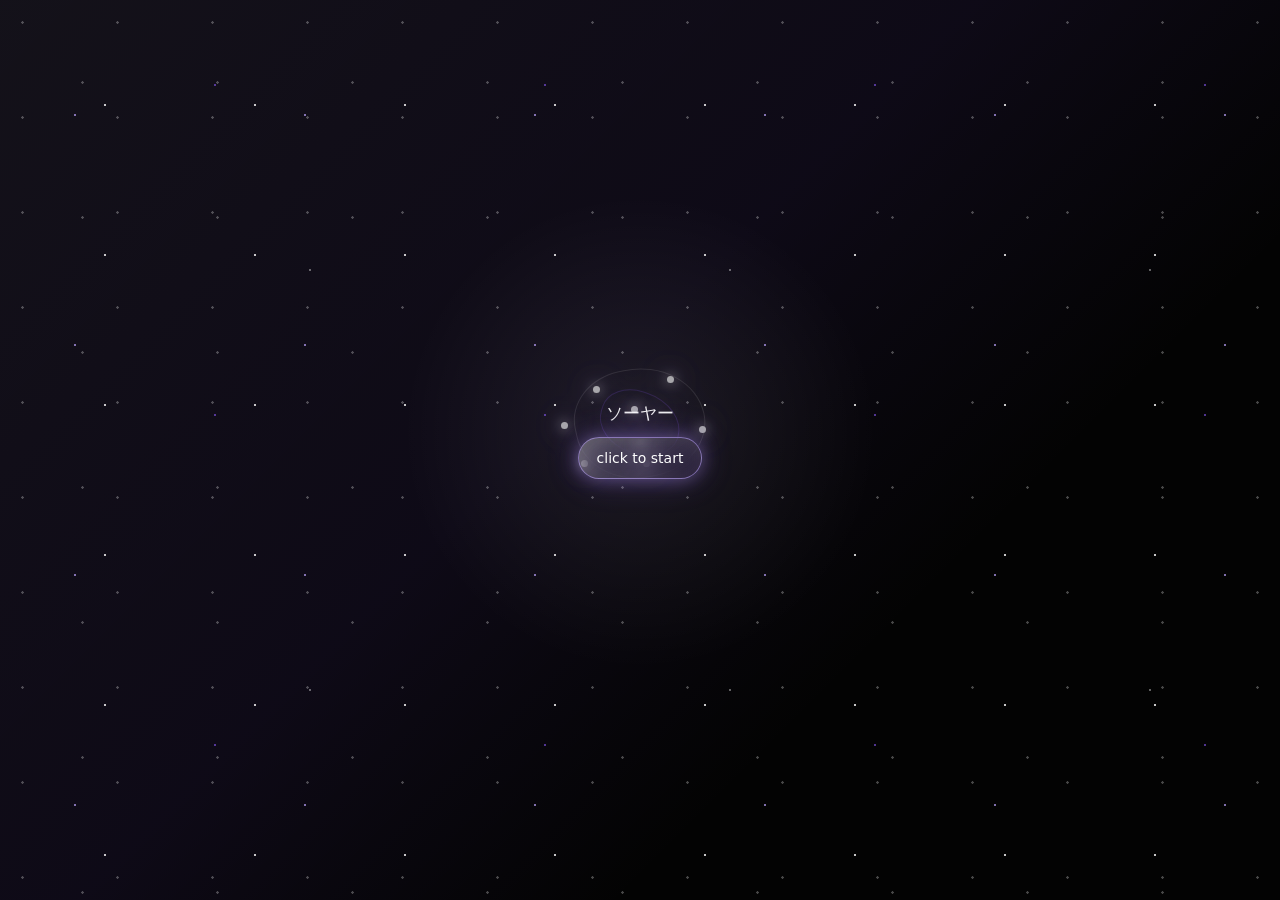
==== commit 330bbd0a: "Add files via upload" ====
--- a/index.html
+++ b/index.html
@@ -27,7 +27,8 @@
       <div class="start-progress" aria-hidden="true"><span></span></div>
     </div>
   </div>
-  <div class="stars"></div>
+  <canvas class="shader-canvas" data-shader-canvas aria-hidden="true"></canvas>
+  <canvas class="particle-canvas" data-particle-canvas aria-hidden="true"></canvas>
   <aside class="weather-chip" aria-live="polite">
     <p class="weather-place">vancouver, wa</p>
     <div class="weather-main">
--- a/style.css
+++ b/style.css
@@ -6,10 +6,10 @@
   --purple-hex: #8e5cff;
   --star-cursor: url("data:image/svg+xml,%3Csvg xmlns='http://www.w3.org/2000/svg' width='32' height='32' viewBox='0 0 32 32'%3E%3Cpath fill='%23d8caff' stroke='%238e5cff' stroke-width='1.7' d='M16 2l3.1 9.2 9.7 1.1-7.4 6.4 2.1 9.6L16 23.2 8.5 28.3l2.1-9.6-7.4-6.4 9.7-1.1L16 2z'/%3E%3Ccircle cx='16' cy='16' r='2.4' fill='%236b3fd6'/%3E%3C/svg%3E") 16 16, auto;
   --edge-glow: 0 0 18px rgba(var(--lavender),.36), 0 0 34px rgba(var(--purple),.24), inset 0 0 18px rgba(255,255,255,.05);
-  --glass-bg: linear-gradient(145deg, rgba(255,255,255,.03), rgba(205,184,255,.01) 38%, rgba(18,12,32,.12) 100%);
-  --glass-border: rgba(255,255,255,.12);
-  --glass-shadow: 0 14px 44px rgba(0,0,0,.24), 0 0 28px rgba(var(--lavender),.08), inset 0 1px 0 rgba(255,255,255,.16), inset 0 -10px 24px rgba(0,0,0,.08);
-  --glass-blur: 18px;
+  --glass-bg: linear-gradient(145deg, rgba(255,255,255,.052), rgba(205,184,255,.018) 38%, rgba(18,12,32,.1) 100%);
+  --glass-border: rgba(255,255,255,.18);
+  --glass-shadow: 0 14px 42px rgba(0,0,0,.2), 0 0 28px rgba(var(--lavender),.07), inset 0 1px 0 rgba(255,255,255,.28), inset 0 -8px 20px rgba(0,0,0,.06);
+  --glass-blur: 12px;
 }
 
 * {
@@ -50,20 +50,26 @@
   animation: ambient-parallax 28s ease-in-out infinite alternate;
 }
 
-.ambient-shooting-star {
+.shader-canvas {
   position: fixed;
-  left: var(--shoot-x);
-  top: var(--shoot-y);
+  inset: 0;
   z-index: 0;
-  width: var(--shoot-width);
-  height: 2px;
+  width: 100%;
+  height: 100%;
   pointer-events: none;
-  border-radius: 999px;
-  background: linear-gradient(90deg, transparent, rgba(255,255,255,.88), rgba(221,210,255,.62), transparent);
-  filter: drop-shadow(0 0 8px rgba(205,184,255,.72));
-  opacity: 0;
-  transform: rotate(var(--shoot-angle));
-  animation: ambient-shoot var(--shoot-duration) cubic-bezier(.2, .72, .28, 1) forwards;
+  opacity: .48;
+  mix-blend-mode: screen;
+}
+
+.particle-canvas {
+  position: fixed;
+  inset: 0;
+  z-index: 0;
+  width: 100%;
+  height: 100%;
+  pointer-events: none;
+  opacity: .92;
+  mix-blend-mode: screen;
 }
 
 a,
@@ -127,12 +133,12 @@
   border-radius: inherit;
   pointer-events: none;
   background:
-    radial-gradient(circle at var(--glass-x) var(--glass-y), rgba(255,255,255,.38), rgba(255,255,255,.12) 20%, transparent 42%),
-    radial-gradient(circle at calc(100% - var(--glass-x)) calc(100% - var(--glass-y)), rgba(var(--lavender),.2), transparent 34%),
-    linear-gradient(135deg, rgba(255,255,255,.18), transparent 28%, rgba(255,255,255,.055) 58%, rgba(var(--purple),.12));
+    radial-gradient(circle at var(--glass-x) var(--glass-y), rgba(255,255,255,.46), rgba(255,255,255,.13) 18%, transparent 38%),
+    radial-gradient(circle at calc(100% - var(--glass-x)) calc(100% - var(--glass-y)), rgba(var(--lavender),.12), transparent 32%),
+    linear-gradient(135deg, rgba(255,255,255,.16), transparent 28%, rgba(255,255,255,.045) 58%, rgba(var(--purple),.08));
   filter: saturate(1.08);
   mix-blend-mode: screen;
-  opacity: .22;
+  opacity: .24;
   transform: translate3d(var(--glass-pull-x, 0px), var(--glass-pull-y, 0px), 0) scale(1.03);
   transition: opacity .28s ease, transform .28s ease;
 }
@@ -162,10 +168,10 @@
   border-radius: inherit;
   pointer-events: none;
   background:
-    linear-gradient(115deg, transparent 38%, rgba(255,255,255,.2) 46%, rgba(var(--lavender),.13) 50%, transparent 59%),
-    radial-gradient(circle at 48% 50%, rgba(255,255,255,.11), transparent 34%);
-  filter: blur(1.2px);
-  opacity: .1;
+    linear-gradient(115deg, transparent 36%, rgba(255,255,255,.34) 45%, rgba(var(--lavender),.12) 49%, transparent 58%),
+    radial-gradient(circle at 48% 50%, rgba(255,255,255,.08), transparent 34%);
+  filter: blur(.8px);
+  opacity: .16;
   transform: translate3d(-18%, -6%, 0) rotate(11deg);
   transition: opacity .32s ease, transform .45s cubic-bezier(.22, 1, .36, 1);
 }
@@ -202,7 +208,7 @@
 .now-playing:hover::before,
 .now-cover-link:hover::before,
 .is-glass-pressing::before {
-  opacity: .42;
+  opacity: .48;
 }
 
 .card:hover::after,
@@ -224,7 +230,7 @@
 .card > a:hover::after,
 .now-playing:hover::after,
 .is-glass-pressing::after {
-  opacity: .2;
+  opacity: .32;
   transform: translate3d(12%, 4%, 0) rotate(11deg);
 }
 
@@ -393,7 +399,7 @@
   letter-spacing: 0;
   text-transform: lowercase;
   background: var(--glass-bg);
-  border: 1px solid rgba(255,255,255,.2);
+  border: 1px solid rgba(255,255,255,.24);
   border-radius: 999px;
   box-shadow: 0 0 28px rgba(var(--lavender),.18), inset 0 1px 0 rgba(255,255,255,.24);
   animation: start-button-glow 4.8s ease-in-out infinite;
@@ -535,98 +541,6 @@
   }
 }
 
-.stars {
-  position: fixed;
-  inset: 0;
-  z-index: 0;
-  pointer-events: none;
-  background:
-    radial-gradient(circle at 10% 18%, rgba(255,255,255,.95) 0 1px, transparent 1.7px),
-    radial-gradient(circle at 68% 28%, rgba(221, 210, 255, .88) 0 1px, transparent 1.8px),
-    radial-gradient(circle at 38% 76%, rgba(174, 139, 255, .76) 0 1px, transparent 1.8px),
-    radial-gradient(circle at 84% 70%, rgba(255,255,255,.8) 0 1px, transparent 1.7px),
-    radial-gradient(circle at 48% 42%, rgba(255,255,255,.42) 0 1px, transparent 1.5px);
-  background-position: 0 0, 70px 130px, 160px 30px, 220px 190px, 40px 80px;
-  background-size: 150px 150px, 230px 230px, 310px 310px, 390px 390px, 90px 90px;
-  opacity: .78;
-  animation: drift 46s linear infinite;
-}
-
-.stars::before,
-.stars::after {
-  content: "";
-  position: absolute;
-  inset: -140px;
-  pointer-events: none;
-}
-
-.stars::before {
-  background:
-    radial-gradient(circle, rgba(255,255,255,.95) 0 1px, transparent 1.4px),
-    radial-gradient(circle, rgba(221, 210, 255, .9) 0 1px, transparent 1.5px),
-    radial-gradient(circle, rgba(174, 139, 255, .7) 0 1px, transparent 1.5px);
-  background-position: 22px 50px, 90px 10px, 160px 120px;
-  background-size: 120px 120px, 180px 180px, 260px 260px;
-  opacity: .45;
-  animation: sparkle-drift 58s linear infinite, sparkle-twinkle 6s ease-in-out infinite alternate;
-}
-
-.stars::after {
-  background:
-    linear-gradient(108deg, transparent 0 46%, rgba(255,255,255,.84) 48%, rgba(221, 210, 255, .62) 49%, transparent 52%),
-    linear-gradient(108deg, transparent 0 44%, rgba(255,255,255,.66) 46%, rgba(174, 139, 255, .56) 47%, transparent 50%),
-    linear-gradient(108deg, transparent 0 47%, rgba(255,255,255,.74) 49%, rgba(205, 184, 255, .58) 50%, transparent 53%);
-  background-position: -25vw 14vh, -55vw 52vh, -35vw 78vh;
-  background-size: 44vw 2px, 34vw 2px, 28vw 2px;
-  background-repeat: no-repeat;
-  filter: drop-shadow(0 0 7px rgba(205, 184, 255, .8));
-  opacity: .7;
-  animation: page-shooting-stars 10s ease-in-out infinite;
-}
-
-@keyframes drift {
-  from { transform: translate3d(0, 0, 0); }
-  to { transform: translate3d(80px, -260px, 0); }
-}
-
-@keyframes sparkle-drift {
-  from { transform: translate3d(0, 0, 0); }
-  to { transform: translate3d(-140px, 95px, 0); }
-}
-
-@keyframes sparkle-twinkle {
-  from { opacity: .22; }
-  to { opacity: .72; }
-}
-
-@keyframes page-shooting-stars {
-  0%, 16% {
-    opacity: 0;
-    transform: translate3d(0, 0, 0);
-  }
-  24% {
-    opacity: .78;
-  }
-  42%, 100% {
-    opacity: 0;
-    transform: translate3d(115vw, 34vh, 0);
-  }
-}
-
-@keyframes ambient-shoot {
-  0%, 12% {
-    opacity: 0;
-    transform: translate3d(0, 0, 0) rotate(var(--shoot-angle));
-  }
-  22% {
-    opacity: .78;
-  }
-  100% {
-    opacity: 0;
-    transform: translate3d(64vw, 22vh, 0) rotate(var(--shoot-angle));
-  }
-}
-
 .card {
   position: relative;
   z-index: 1;
@@ -638,10 +552,10 @@
   background:
     radial-gradient(circle at 18% 0%, rgba(255,255,255,.08), transparent 32%),
     radial-gradient(circle at 88% 108%, rgba(var(--purple),.08), transparent 38%),
-    linear-gradient(145deg, rgba(255,255,255,.03), rgba(205,184,255,.01) 34%, rgba(7,6,12,.15) 100%);
+    linear-gradient(145deg, rgba(255,255,255,.026), rgba(205,184,255,.008) 34%, rgba(7,6,12,.11) 100%);
   box-shadow: var(--glass-shadow);
-  backdrop-filter: blur(20px) saturate(180%) contrast(1.05);
-  -webkit-backdrop-filter: blur(20px) saturate(180%) contrast(1.05);
+  backdrop-filter: blur(10px) saturate(150%) contrast(1.02);
+  -webkit-backdrop-filter: blur(10px) saturate(150%) contrast(1.02);
   opacity: 0;
   visibility: hidden;
   pointer-events: none;
@@ -1791,11 +1705,7 @@
   .shooting-star,
   .constellation,
   .constellation span,
-  .stars,
-  .stars::before,
-  .stars::after,
   body::before,
-  .ambient-shooting-star,
   .now-cover-link::after,
   .now-playing.is-playing .now-cover,
   .now-playing.is-playing .now-label span:first-child {
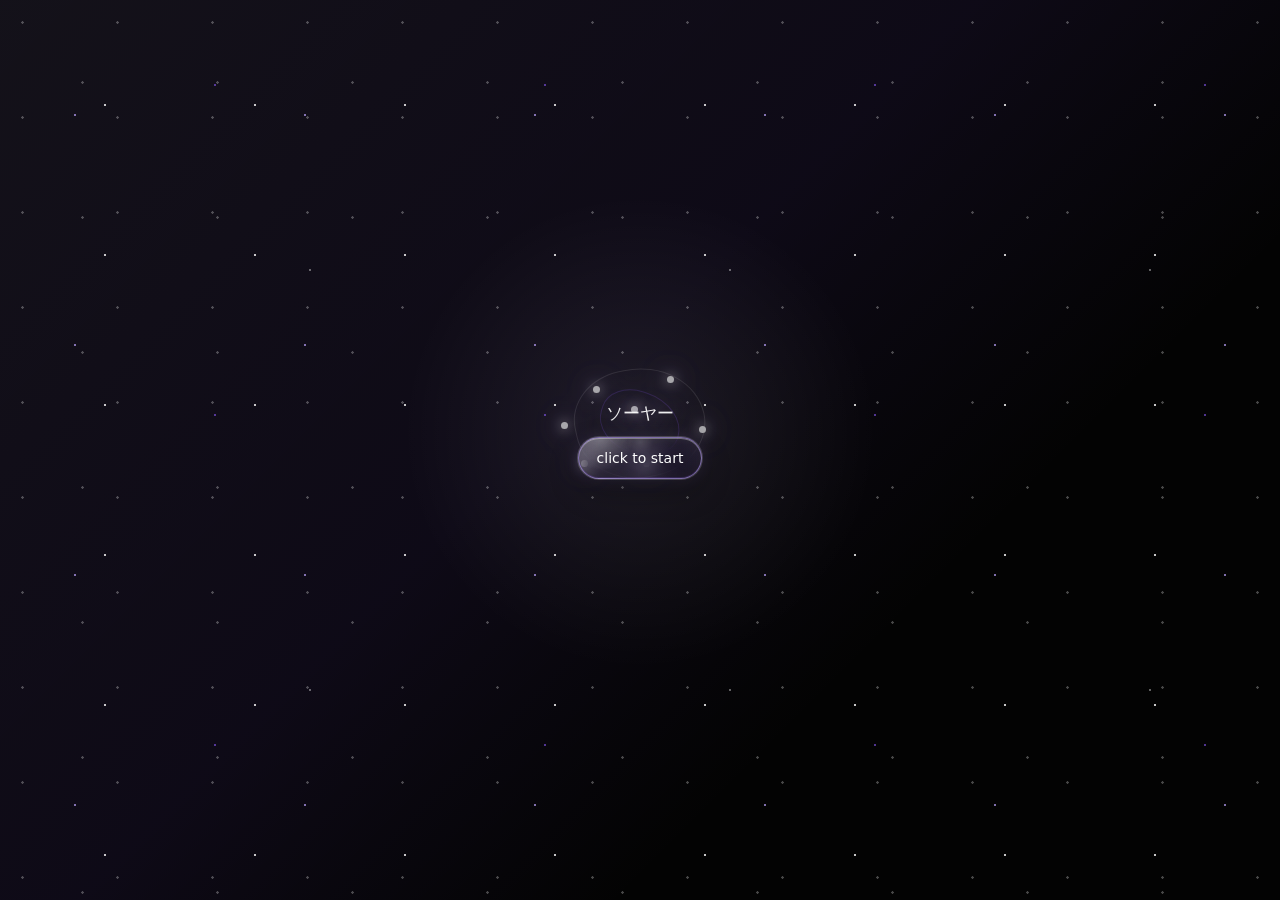
==== commit a7d34780: "Add files via upload" ====
--- a/index.html
+++ b/index.html
@@ -91,7 +91,7 @@
   <aside class="now-playing" aria-live="polite">
     <a class="now-cover-link" data-now-link href="https://www.last.fm" target="_blank" rel="noreferrer">
       <span class="now-cover-fallback">fm</span>
-      <img class="now-cover" data-now-cover alt="">
+      <img class="now-cover" data-now-cover alt="" decoding="async">
     </a>
     <div class="now-info">
       <p class="now-label"><span></span><span data-now-status>last.fm scrobble</span></p>
--- a/style.css
+++ b/style.css
@@ -5,11 +5,27 @@
   --lavender-hex: #bea5ff;
   --purple-hex: #8e5cff;
   --star-cursor: url("data:image/svg+xml,%3Csvg xmlns='http://www.w3.org/2000/svg' width='32' height='32' viewBox='0 0 32 32'%3E%3Cpath fill='%23d8caff' stroke='%238e5cff' stroke-width='1.7' d='M16 2l3.1 9.2 9.7 1.1-7.4 6.4 2.1 9.6L16 23.2 8.5 28.3l2.1-9.6-7.4-6.4 9.7-1.1L16 2z'/%3E%3Ccircle cx='16' cy='16' r='2.4' fill='%236b3fd6'/%3E%3C/svg%3E") 16 16, auto;
-  --edge-glow: 0 0 18px rgba(var(--lavender),.36), 0 0 34px rgba(var(--purple),.24), inset 0 0 18px rgba(255,255,255,.05);
-  --glass-bg: linear-gradient(145deg, rgba(255,255,255,.052), rgba(205,184,255,.018) 38%, rgba(18,12,32,.1) 100%);
-  --glass-border: rgba(255,255,255,.18);
-  --glass-shadow: 0 14px 42px rgba(0,0,0,.2), 0 0 28px rgba(var(--lavender),.07), inset 0 1px 0 rgba(255,255,255,.28), inset 0 -8px 20px rgba(0,0,0,.06);
-  --glass-blur: 12px;
+  --edge-glow: 0 0 0 1px rgba(255,255,255,.18), 0 12px 30px rgba(0,0,0,.28), 0 0 18px rgba(var(--lavender),.13), inset 0 1px 0 rgba(255,255,255,.34), inset 0 -1px 0 rgba(var(--purple),.18);
+  --glass-bg:
+    radial-gradient(circle at 13% 0%, rgba(255,255,255,.2), transparent 28%),
+    radial-gradient(ellipse at 52% 42%, rgba(255,255,255,.028), transparent 46%),
+    radial-gradient(circle at 92% 108%, rgba(var(--purple),.11), transparent 40%),
+    linear-gradient(152deg, rgba(255,255,255,.078), rgba(205,184,255,.018) 36%, rgba(8,5,16,.16) 100%);
+  --glass-panel-bg:
+    radial-gradient(circle at 14% -8%, rgba(255,255,255,.22), transparent 30%),
+    radial-gradient(ellipse at 50% 44%, rgba(255,255,255,.03), transparent 48%),
+    radial-gradient(circle at 94% 116%, rgba(var(--purple),.12), transparent 44%),
+    linear-gradient(152deg, rgba(255,255,255,.07), rgba(205,184,255,.017) 38%, rgba(7,5,14,.18) 100%);
+  --glass-control-bg:
+    radial-gradient(circle at 16% 0%, rgba(255,255,255,.13), transparent 32%),
+    linear-gradient(150deg, rgba(255,255,255,.064), rgba(205,184,255,.016) 48%, rgba(13,9,24,.13)),
+    rgba(255,255,255,.012);
+  --glass-hover-bg:
+    radial-gradient(circle at 18% 0%, rgba(255,255,255,.24), transparent 30%),
+    linear-gradient(150deg, rgba(255,255,255,.12), rgba(205,184,255,.04) 46%, rgba(18,12,34,.22));
+  --glass-border: rgba(255,255,255,.24);
+  --glass-shadow: 0 26px 68px rgba(0,0,0,.38), 0 0 18px rgba(var(--lavender),.06), inset 0 1px 0 rgba(255,255,255,.38), inset 0 -12px 24px rgba(0,0,0,.13);
+  --glass-blur: 9px;
 }
 
 * {
@@ -45,7 +61,7 @@
   background:
     radial-gradient(circle at 24% 24%, rgba(205,184,255,.14), transparent 24%),
     radial-gradient(circle at 76% 68%, rgba(142,92,255,.12), transparent 26%);
-  filter: blur(10px);
+  filter: blur(6px);
   opacity: .78;
   animation: ambient-parallax 28s ease-in-out infinite alternate;
 }
@@ -103,8 +119,9 @@
   isolation: isolate;
   overflow: hidden;
   border-color: var(--glass-border);
-  backdrop-filter: blur(var(--glass-blur)) saturate(180%) contrast(1.06);
-  -webkit-backdrop-filter: blur(var(--glass-blur)) saturate(180%) contrast(1.06);
+  background-clip: padding-box;
+  backdrop-filter: blur(var(--glass-blur)) saturate(156%) contrast(1.04);
+  -webkit-backdrop-filter: blur(var(--glass-blur)) saturate(156%) contrast(1.04);
 }
 
 .card::before,
@@ -133,12 +150,15 @@
   border-radius: inherit;
   pointer-events: none;
   background:
-    radial-gradient(circle at var(--glass-x) var(--glass-y), rgba(255,255,255,.46), rgba(255,255,255,.13) 18%, transparent 38%),
-    radial-gradient(circle at calc(100% - var(--glass-x)) calc(100% - var(--glass-y)), rgba(var(--lavender),.12), transparent 32%),
-    linear-gradient(135deg, rgba(255,255,255,.16), transparent 28%, rgba(255,255,255,.045) 58%, rgba(var(--purple),.08));
-  filter: saturate(1.08);
+    linear-gradient(180deg, rgba(255,255,255,.38), rgba(255,255,255,.07) 1px, transparent 18%),
+    linear-gradient(90deg, rgba(255,255,255,.18), transparent 18%, transparent 82%, rgba(255,255,255,.1)),
+    radial-gradient(circle at 18% 10%, rgba(255,255,255,.24), rgba(255,255,255,.07) 20%, transparent 38%),
+    radial-gradient(circle at var(--glass-x) var(--glass-y), rgba(255,255,255,.48), rgba(255,255,255,.12) 18%, transparent 42%),
+    radial-gradient(circle at calc(100% - var(--glass-x)) calc(100% - var(--glass-y)), rgba(var(--lavender),.1), transparent 36%),
+    linear-gradient(135deg, rgba(255,255,255,.12), transparent 28%, rgba(255,255,255,.04) 58%, rgba(var(--purple),.06));
+  filter: saturate(1.05);
   mix-blend-mode: screen;
-  opacity: .24;
+  opacity: .34;
   transform: translate3d(var(--glass-pull-x, 0px), var(--glass-pull-y, 0px), 0) scale(1.03);
   transition: opacity .28s ease, transform .28s ease;
 }
@@ -168,11 +188,11 @@
   border-radius: inherit;
   pointer-events: none;
   background:
-    linear-gradient(115deg, transparent 36%, rgba(255,255,255,.34) 45%, rgba(var(--lavender),.12) 49%, transparent 58%),
-    radial-gradient(circle at 48% 50%, rgba(255,255,255,.08), transparent 34%);
-  filter: blur(.8px);
-  opacity: .16;
-  transform: translate3d(-18%, -6%, 0) rotate(11deg);
+    linear-gradient(116deg, transparent 35%, rgba(255,255,255,.06) 40%, rgba(255,255,255,.42) 46%, rgba(var(--lavender),.14) 49%, transparent 56%),
+    linear-gradient(18deg, transparent 33%, rgba(255,255,255,.075) 49%, transparent 67%);
+  filter: blur(.35px);
+  opacity: .28;
+  transform: translate3d(-20%, -7%, 0) rotate(10deg);
   transition: opacity .32s ease, transform .45s cubic-bezier(.22, 1, .36, 1);
 }
 
@@ -230,8 +250,8 @@
 .card > a:hover::after,
 .now-playing:hover::after,
 .is-glass-pressing::after {
-  opacity: .32;
-  transform: translate3d(12%, 4%, 0) rotate(11deg);
+  opacity: .42;
+  transform: translate3d(16%, 5%, 0) rotate(10deg);
 }
 
 .loader {
@@ -401,7 +421,7 @@
   background: var(--glass-bg);
   border: 1px solid rgba(255,255,255,.24);
   border-radius: 999px;
-  box-shadow: 0 0 28px rgba(var(--lavender),.18), inset 0 1px 0 rgba(255,255,255,.24);
+  box-shadow: 0 10px 24px rgba(0,0,0,.22), 0 0 16px rgba(var(--lavender),.1), inset 0 1px 0 rgba(255,255,255,.24);
   animation: start-button-glow 4.8s ease-in-out infinite;
   transition: opacity .28s ease, transform .24s ease, background .24s ease, border-color .24s ease, box-shadow .24s ease;
 }
@@ -409,9 +429,7 @@
 .start-button:hover,
 .start-button:focus-visible {
   transform: translateY(-2px);
-  background:
-    linear-gradient(145deg, rgba(255,255,255,.2), rgba(205,184,255,.11) 42%, rgba(35,23,58,.56)),
-    rgba(255,255,255,.08);
+  background: var(--glass-hover-bg);
   border-color: rgba(var(--lavender),.6);
   box-shadow: var(--edge-glow);
   outline: none;
@@ -442,7 +460,7 @@
   width: 0;
   border-radius: inherit;
   background: linear-gradient(90deg, transparent, var(--lavender-hex), var(--purple-hex), transparent);
-  box-shadow: 0 0 18px rgba(var(--lavender),.7);
+  box-shadow: 0 0 14px rgba(var(--lavender),.46);
 }
 
 body.started .start-progress {
@@ -500,11 +518,11 @@
 
 @keyframes start-button-glow {
   0%, 100% {
-    box-shadow: 0 0 22px rgba(var(--lavender),.16), inset 0 0 12px rgba(255,255,255,.02);
+    box-shadow: 0 10px 24px rgba(0,0,0,.22), 0 0 14px rgba(var(--lavender),.09), inset 0 1px 0 rgba(255,255,255,.22);
     border-color: rgba(255,255,255,.2);
   }
   50% {
-    box-shadow: 0 0 34px rgba(var(--lavender),.32), 0 0 52px rgba(var(--purple),.16), inset 0 0 16px rgba(255,255,255,.04);
+    box-shadow: 0 12px 26px rgba(0,0,0,.24), 0 0 18px rgba(var(--lavender),.16), inset 0 1px 0 rgba(255,255,255,.28);
     border-color: rgba(var(--lavender),.42);
   }
 }
@@ -547,15 +565,12 @@
   width: min(92vw, 440px);
   padding: 34px;
   text-align: center;
-  border: 1px solid rgba(255,255,255,.2);
+  border: 1px solid rgba(255,255,255,.24);
   border-radius: 28px;
-  background:
-    radial-gradient(circle at 18% 0%, rgba(255,255,255,.08), transparent 32%),
-    radial-gradient(circle at 88% 108%, rgba(var(--purple),.08), transparent 38%),
-    linear-gradient(145deg, rgba(255,255,255,.026), rgba(205,184,255,.008) 34%, rgba(7,6,12,.11) 100%);
+  background: var(--glass-panel-bg);
   box-shadow: var(--glass-shadow);
-  backdrop-filter: blur(10px) saturate(150%) contrast(1.02);
-  -webkit-backdrop-filter: blur(10px) saturate(150%) contrast(1.02);
+  backdrop-filter: blur(var(--glass-blur)) saturate(150%) contrast(1.02);
+  -webkit-backdrop-filter: blur(var(--glass-blur)) saturate(150%) contrast(1.02);
   opacity: 0;
   visibility: hidden;
   pointer-events: none;
@@ -585,9 +600,9 @@
   border: 1px solid rgba(255,255,255,.2);
   border-radius: 16px;
   background: var(--glass-bg);
-  box-shadow: 0 12px 44px rgba(0,0,0,.28), 0 0 36px rgba(var(--lavender),.1), inset 0 1px 0 rgba(255,255,255,.22);
-  backdrop-filter: blur(12px) saturate(155%);
-  -webkit-backdrop-filter: blur(12px) saturate(155%);
+  box-shadow: 0 12px 32px rgba(0,0,0,.25), 0 0 18px rgba(var(--lavender),.055), inset 0 1px 0 rgba(255,255,255,.28);
+  backdrop-filter: blur(var(--glass-blur)) saturate(152%);
+  -webkit-backdrop-filter: blur(var(--glass-blur)) saturate(152%);
   opacity: 0;
   visibility: hidden;
   transform: translateY(-10px);
@@ -645,9 +660,9 @@
   border: 1px solid rgba(255,255,255,.18);
   border-radius: 999px;
   background: var(--glass-bg);
-  box-shadow: 0 10px 30px rgba(0,0,0,.2), 0 0 28px rgba(var(--lavender),.1), inset 0 1px 0 rgba(255,255,255,.18);
-  backdrop-filter: blur(12px) saturate(155%);
-  -webkit-backdrop-filter: blur(12px) saturate(155%);
+  box-shadow: 0 10px 26px rgba(0,0,0,.22), 0 0 16px rgba(var(--lavender),.055), inset 0 1px 0 rgba(255,255,255,.24);
+  backdrop-filter: blur(var(--glass-blur)) saturate(152%);
+  -webkit-backdrop-filter: blur(var(--glass-blur)) saturate(152%);
   transition: border-color .22s ease, box-shadow .22s ease, background .22s ease;
 }
 
@@ -659,12 +674,10 @@
 .section-toggle:focus-visible,
 .section-picker.is-open .section-toggle {
   border-color: rgba(var(--lavender),.48);
-  background:
-    linear-gradient(145deg, rgba(255,255,255,.14), rgba(205,184,255,.065) 42%, rgba(20,13,36,.42)),
-    rgba(14,10,24,.34);
+  background: var(--glass-hover-bg);
   box-shadow:
-    0 0 22px rgba(var(--lavender),.18),
-    0 0 38px rgba(var(--purple),.12),
+    0 10px 28px rgba(0,0,0,.24),
+    0 0 18px rgba(var(--lavender),.12),
     inset 0 1px 0 rgba(255,255,255,.22);
   outline: none;
 }
@@ -698,12 +711,10 @@
   padding: 6px;
   border: 1px solid rgba(255,255,255,.16);
   border-radius: 18px;
-  background:
-    radial-gradient(circle at 24% 0%, rgba(255,255,255,.12), transparent 38%),
-    linear-gradient(145deg, rgba(255,255,255,.06), rgba(205,184,255,.025), rgba(9,6,17,.3));
-  box-shadow: 0 14px 42px rgba(0,0,0,.28), 0 0 32px rgba(var(--lavender),.12), inset 0 1px 0 rgba(255,255,255,.16);
-  backdrop-filter: blur(12px) saturate(155%);
-  -webkit-backdrop-filter: blur(12px) saturate(155%);
+  background: var(--glass-panel-bg);
+  box-shadow: 0 14px 34px rgba(0,0,0,.28), 0 0 18px rgba(var(--lavender),.07), inset 0 1px 0 rgba(255,255,255,.22);
+  backdrop-filter: blur(var(--glass-blur)) saturate(152%);
+  -webkit-backdrop-filter: blur(var(--glass-blur)) saturate(152%);
 }
 
 .section-menu-list[hidden] {
@@ -720,9 +731,7 @@
   text-transform: lowercase;
   border: 1px solid transparent;
   border-radius: 12px;
-  background:
-    linear-gradient(145deg, rgba(255,255,255,.08), rgba(255,255,255,.025)),
-    rgba(255,255,255,.035);
+  background: var(--glass-control-bg);
   transition: transform .18s ease, border-color .18s ease, background .18s ease, box-shadow .18s ease;
 }
 
@@ -730,10 +739,8 @@
 .section-option:focus-visible,
 .section-option.is-active {
   border-color: rgba(var(--lavender),.38);
-  background:
-    linear-gradient(145deg, rgba(255,255,255,.14), rgba(205,184,255,.07)),
-    rgba(var(--purple),.1);
-  box-shadow: 0 0 18px rgba(var(--lavender),.14), inset 0 1px 0 rgba(255,255,255,.18);
+  background: var(--glass-hover-bg);
+  box-shadow: 0 8px 20px rgba(0,0,0,.2), 0 0 14px rgba(var(--lavender),.11), inset 0 1px 0 rgba(255,255,255,.2);
   outline: none;
 }
 
@@ -789,9 +796,9 @@
   border-right: 0;
   border-radius: 18px 0 0 18px;
   background: var(--glass-bg);
-  box-shadow: 0 12px 38px rgba(0,0,0,.28), 0 0 32px rgba(var(--lavender),.12), inset 0 1px 0 rgba(255,255,255,.18);
-  backdrop-filter: blur(12px) saturate(155%);
-  -webkit-backdrop-filter: blur(12px) saturate(155%);
+  box-shadow: 0 12px 30px rgba(0,0,0,.26), 0 0 16px rgba(var(--lavender),.075), inset 0 1px 0 rgba(255,255,255,.22);
+  backdrop-filter: blur(var(--glass-blur)) saturate(152%);
+  -webkit-backdrop-filter: blur(var(--glass-blur)) saturate(152%);
   opacity: 0;
   visibility: hidden;
   transform: translate(10px, -50%);
@@ -808,7 +815,7 @@
 .thought-peel:focus-visible,
 body.thoughts-open .thought-peel {
   border-color: rgba(var(--lavender),.44);
-  box-shadow: 0 0 24px rgba(var(--lavender),.22), 0 0 48px rgba(var(--purple),.12);
+  box-shadow: var(--edge-glow);
   outline: none;
 }
 
@@ -825,12 +832,10 @@
   padding: 14px;
   border: 1px solid rgba(255,255,255,.2);
   border-radius: 20px;
-  background:
-    radial-gradient(circle at 24% 0%, rgba(255,255,255,.16), transparent 34%),
-    linear-gradient(145deg, rgba(255,255,255,.06), rgba(205,184,255,.025) 38%, rgba(5,5,10,.32));
-  box-shadow: 0 18px 58px rgba(0,0,0,.38), 0 0 44px rgba(var(--lavender),.14), inset 0 1px 0 rgba(255,255,255,.2);
-  backdrop-filter: blur(14px) saturate(155%);
-  -webkit-backdrop-filter: blur(14px) saturate(155%);
+  background: var(--glass-panel-bg);
+  box-shadow: 0 18px 42px rgba(0,0,0,.36), 0 0 20px rgba(var(--lavender),.08), inset 0 1px 0 rgba(255,255,255,.24);
+  backdrop-filter: blur(var(--glass-blur)) saturate(152%);
+  -webkit-backdrop-filter: blur(var(--glass-blur)) saturate(152%);
   opacity: 0;
   visibility: hidden;
   transform: translate(18px, -50%) scale(.98);
@@ -882,8 +887,7 @@
 .thought-add:focus-visible,
 .thought-close:focus-visible {
   background:
-    linear-gradient(145deg, rgba(255,255,255,.2), rgba(205,184,255,.1) 42%, rgba(28,18,50,.55)),
-    rgba(255,255,255,.08);
+    var(--glass-hover-bg);
   border-color: rgba(var(--lavender),.44);
   box-shadow: var(--edge-glow);
   outline: none;
@@ -896,9 +900,9 @@
   border: 1px solid rgba(255,255,255,.1);
   border-radius: 16px;
   background:
-    radial-gradient(circle at 18% 18%, rgba(var(--lavender),.12), transparent 34%),
-    radial-gradient(circle at 84% 76%, rgba(var(--purple),.1), transparent 34%),
-    rgba(255,255,255,.035);
+    radial-gradient(circle at 18% 18%, rgba(var(--lavender),.08), transparent 34%),
+    radial-gradient(circle at 84% 76%, rgba(var(--purple),.075), transparent 34%),
+    rgba(255,255,255,.025);
 }
 
 .thought-empty {
@@ -926,18 +930,15 @@
   padding: 10px;
   border: 1px solid rgba(255,255,255,.22);
   border-radius: 10px;
-  background:
-    radial-gradient(circle at 22% 0%, rgba(255,255,255,.16), transparent 36%),
-    linear-gradient(145deg, rgba(221,210,255,.16), rgba(142,92,255,.1)),
-    rgba(12,9,20,.46);
-  box-shadow: 0 10px 30px rgba(0,0,0,.3), 0 0 24px rgba(var(--lavender),.12), inset 0 1px 0 rgba(255,255,255,.18);
+  background: var(--glass-control-bg);
+  box-shadow: 0 10px 24px rgba(0,0,0,.26), 0 0 12px rgba(var(--lavender),.065), inset 0 1px 0 rgba(255,255,255,.2);
   touch-action: none;
   transition: border-color .18s ease, box-shadow .18s ease;
 }
 
 .thought-note.is-dragging {
   border-color: rgba(var(--lavender),.5);
-  box-shadow: 0 12px 34px rgba(0,0,0,.36), 0 0 28px rgba(var(--lavender),.2);
+  box-shadow: 0 12px 28px rgba(0,0,0,.34), 0 0 16px rgba(var(--lavender),.14);
   z-index: 2;
 }
 
@@ -958,17 +959,13 @@
   line-height: 1;
   border: 0;
   border-radius: 50%;
-  background:
-    linear-gradient(145deg, rgba(255,255,255,.13), rgba(255,255,255,.04)),
-    rgba(255,255,255,.06);
+  background: var(--glass-control-bg);
 }
 
 .thought-remove:hover,
 .thought-remove:focus-visible {
   color: white;
-  background:
-    linear-gradient(145deg, rgba(255,255,255,.22), rgba(205,184,255,.1)),
-    rgba(255,255,255,.1);
+  background: var(--glass-hover-bg);
   outline: none;
 }
 
@@ -1017,13 +1014,14 @@
 }
 
 body.started .card:hover {
-  border-color: rgba(var(--lavender),.5);
+  border-color: rgba(255,255,255,.32);
   box-shadow:
-    0 22px 82px rgba(0,0,0,.38),
-    0 0 42px rgba(var(--lavender),.24),
-    0 0 76px rgba(var(--purple),.18),
-    inset 0 1px 0 rgba(255,255,255,.28),
-    inset 0 -22px 54px rgba(0,0,0,.18);
+    0 30px 78px rgba(0,0,0,.42),
+    0 0 22px rgba(var(--lavender),.14),
+    inset 0 1px 0 rgba(255,255,255,.42),
+    inset 1px 0 0 rgba(255,255,255,.12),
+    inset -1px 0 0 rgba(var(--purple),.12),
+    inset 0 -16px 34px rgba(0,0,0,.16);
   transform: translateY(-2px) scale(1.01);
 }
 
@@ -1050,7 +1048,7 @@
 
 .avatar:hover {
   border-color: rgba(var(--lavender),.62);
-  box-shadow: 0 0 24px rgba(var(--lavender),.38), 0 0 42px rgba(var(--purple),.22);
+  box-shadow: 0 10px 24px rgba(0,0,0,.22), 0 0 16px rgba(var(--lavender),.18);
   transform: scale(1.04);
 }
 
@@ -1129,17 +1127,15 @@
   border-radius: 16px;
   color: white;
   text-decoration: none;
-  background: var(--glass-bg);
+  background: var(--glass-control-bg);
   border: 1px solid rgba(255,255,255,.2);
-  box-shadow: 0 10px 30px rgba(0,0,0,.18), inset 0 1px 0 rgba(255,255,255,.18);
+  box-shadow: 0 10px 24px rgba(0,0,0,.18), inset 0 1px 0 rgba(255,255,255,.2);
   transition: transform .24s ease, background .24s ease, border-color .24s ease, box-shadow .24s ease;
 }
 
 .links a:hover {
   transform: translateY(-2px);
-  background:
-    linear-gradient(145deg, rgba(255,255,255,.2), rgba(205,184,255,.1) 42%, rgba(28,18,50,.55)),
-    rgba(255,255,255,.08);
+  background: var(--glass-hover-bg);
   border-color: rgba(var(--lavender),.54);
   box-shadow: var(--edge-glow);
 }
@@ -1161,19 +1157,16 @@
   border: 1px solid rgba(255,255,255,.2);
   border-radius: 16px;
   outline: none;
-  background:
-    radial-gradient(circle at 18% 12%, rgba(255,255,255,.13), transparent 34%),
-    radial-gradient(circle at 82% 90%, rgba(var(--purple),.12), transparent 38%),
-    linear-gradient(145deg, rgba(255,255,255,.06), rgba(205,184,255,.025), rgba(10,7,18,.28));
-  box-shadow: inset 0 1px 0 rgba(255,255,255,.18), inset 0 -18px 32px rgba(0,0,0,.14), 0 8px 28px rgba(0,0,0,.18);
-  backdrop-filter: blur(12px) saturate(155%);
-  -webkit-backdrop-filter: blur(12px) saturate(155%);
+  background: var(--glass-panel-bg);
+  box-shadow: inset 0 1px 0 rgba(255,255,255,.22), inset 0 -14px 26px rgba(0,0,0,.12), 0 8px 24px rgba(0,0,0,.18);
+  backdrop-filter: blur(var(--glass-blur)) saturate(152%);
+  -webkit-backdrop-filter: blur(var(--glass-blur)) saturate(152%);
   transition: border-color .2s ease, box-shadow .2s ease;
 }
 
 .notebook:focus {
   border-color: rgba(var(--lavender),.48);
-  box-shadow: 0 0 28px rgba(var(--lavender),.16), inset 0 1px 0 rgba(255,255,255,.22), inset 0 -18px 32px rgba(0,0,0,.14);
+  box-shadow: 0 0 16px rgba(var(--lavender),.12), inset 0 1px 0 rgba(255,255,255,.26), inset 0 -14px 26px rgba(0,0,0,.12);
 }
 
 .notebook::placeholder {
@@ -1214,7 +1207,7 @@
   min-height: 34px;
   border: 1px solid rgba(255,255,255,.2);
   border-radius: 12px;
-  background: var(--glass-bg);
+  background: var(--glass-control-bg);
   box-shadow: inset 0 1px 0 rgba(255,255,255,.16);
 }
 
@@ -1235,9 +1228,9 @@
   border: 1px solid rgba(255,255,255,.2);
   border-radius: 18px;
   background:
-    radial-gradient(circle at 70% 14%, rgba(var(--lavender),.13), transparent 28%),
+    radial-gradient(circle at 70% 14%, rgba(var(--lavender),.105), transparent 28%),
     #030307;
-  box-shadow: 0 16px 42px rgba(0,0,0,.24), 0 0 32px rgba(var(--lavender),.13), inset 0 1px 0 rgba(255,255,255,.16);
+  box-shadow: 0 16px 34px rgba(0,0,0,.26), 0 0 18px rgba(var(--lavender),.08), inset 0 1px 0 rgba(255,255,255,.16);
   transition: transform .24s ease, border-color .24s ease, box-shadow .24s ease;
 }
 
@@ -1270,9 +1263,9 @@
   border: 1px solid rgba(255,255,255,.28);
   border-radius: 999px;
   background: var(--glass-bg);
-  box-shadow: 0 0 24px rgba(var(--lavender),.2), inset 0 1px 0 rgba(255,255,255,.24);
-  backdrop-filter: blur(12px) saturate(155%);
-  -webkit-backdrop-filter: blur(12px) saturate(155%);
+  box-shadow: 0 10px 22px rgba(0,0,0,.2), 0 0 14px rgba(var(--lavender),.08), inset 0 1px 0 rgba(255,255,255,.24);
+  backdrop-filter: blur(var(--glass-blur)) saturate(152%);
+  -webkit-backdrop-filter: blur(var(--glass-blur)) saturate(152%);
   touch-action: manipulation;
   transition: transform .2s ease, border-color .2s ease, background .2s ease, box-shadow .2s ease;
 }
@@ -1282,10 +1275,8 @@
   outline: none;
   transform: translateX(-50%) translateY(-1px);
   border-color: rgba(var(--lavender),.6);
-  background:
-    linear-gradient(145deg, rgba(255,255,255,.2), rgba(205,184,255,.11) 42%, rgba(35,23,58,.56)),
-    rgba(var(--purple),.12);
-  box-shadow: 0 0 30px rgba(var(--lavender),.28);
+  background: var(--glass-hover-bg);
+  box-shadow: var(--edge-glow);
 }
 
 .game-hint {
@@ -1303,16 +1294,14 @@
   text-decoration: none;
   border: 1px solid rgba(255,255,255,.2);
   border-radius: 999px;
-  background: var(--glass-bg);
+  background: var(--glass-control-bg);
   box-shadow: inset 0 1px 0 rgba(255,255,255,.18);
   transition: transform .18s ease, background .18s ease, border-color .18s ease, box-shadow .18s ease;
 }
 
 .card > a:hover {
   transform: translateY(-2px);
-  background:
-    linear-gradient(145deg, rgba(255,255,255,.18), rgba(205,184,255,.09) 42%, rgba(28,18,50,.55)),
-    rgba(255,255,255,.08);
+  background: var(--glass-hover-bg);
   border-color: rgba(var(--purple),.55);
   box-shadow: var(--edge-glow);
 }
@@ -1333,16 +1322,160 @@
   border-radius: 18px;
   border: 1px solid rgba(255,255,255,0.15);
   object-fit: cover;
+  cursor: var(--star-cursor);
   transition: transform .22s ease, border-color .22s ease, box-shadow .22s ease;
 }
 
+.gallery img:focus-visible,
 .gallery img:hover {
   transform: translateY(-3px) scale(1.015);
   border-color: rgba(var(--lavender),.55);
-  box-shadow: 0 0 26px rgba(var(--lavender),.28), 0 0 48px rgba(var(--purple),.18);
+  box-shadow: 0 14px 30px rgba(0,0,0,.24), 0 0 16px rgba(var(--lavender),.14);
+  outline: none;
+}
+
+body.lightbox-open {
+  overflow: hidden;
+}
+
+.photo-lightbox[hidden] {
+  display: none;
+}
+
+.photo-lightbox {
+  position: fixed;
+  inset: 0;
+  z-index: 20;
+  display: grid;
+  grid-template-columns: minmax(48px, 1fr) minmax(0, min(86vw, 980px)) minmax(48px, 1fr);
+  grid-template-rows: minmax(22px, 1fr) auto minmax(22px, 1fr);
+  align-items: center;
+  justify-items: center;
+  padding: 24px;
+  background:
+    radial-gradient(circle at 48% 42%, rgba(var(--lavender),.12), transparent 36%),
+    rgba(3,2,8,.64);
+  backdrop-filter: blur(8px) saturate(132%);
+  -webkit-backdrop-filter: blur(8px) saturate(132%);
+  opacity: 0;
+  pointer-events: none;
+  transition: opacity .22s ease;
+}
+
+.photo-lightbox.is-open {
+  opacity: 1;
+  pointer-events: auto;
+}
+
+.lightbox-frame {
+  grid-column: 2;
+  grid-row: 2;
+  display: grid;
+  gap: 10px;
+  width: 100%;
+  max-height: 86vh;
+  margin: 0;
+  padding: 10px;
+  border: 1px solid rgba(255,255,255,.22);
+  border-radius: 22px;
+  background: var(--glass-panel-bg);
+  box-shadow: 0 18px 44px rgba(0,0,0,.36), 0 0 18px rgba(var(--lavender),.09), inset 0 1px 0 rgba(255,255,255,.28);
+  backdrop-filter: blur(8px) saturate(148%);
+  -webkit-backdrop-filter: blur(8px) saturate(148%);
+  transform: translateY(8px) scale(.985);
+  transition: transform .24s cubic-bezier(.22, 1, .36, 1);
+}
+
+.photo-lightbox.is-open .lightbox-frame {
+  transform: translateY(0) scale(1);
+}
+
+.lightbox-image {
+  display: block;
+  width: 100%;
+  max-height: min(74vh, 760px);
+  object-fit: contain;
+  border-radius: 16px;
+  background: #040309;
+}
+
+.lightbox-caption {
+  min-height: 14px;
+  margin: 0;
+  color: rgba(255,255,255,.54);
+  font-size: 11px;
+  text-align: center;
+  text-transform: lowercase;
+}
+
+.lightbox-close,
+.lightbox-nav {
+  color: white;
+  border: 1px solid rgba(255,255,255,.22);
+  background: var(--glass-bg);
+  box-shadow: 0 10px 24px rgba(0,0,0,.26), inset 0 1px 0 rgba(255,255,255,.24);
+  backdrop-filter: blur(8px) saturate(148%);
+  -webkit-backdrop-filter: blur(8px) saturate(148%);
+  transition: transform .18s ease, border-color .18s ease, background .18s ease, box-shadow .18s ease;
+}
+
+.lightbox-close:hover,
+.lightbox-close:focus-visible,
+.lightbox-nav:hover,
+.lightbox-nav:focus-visible {
+  border-color: rgba(var(--lavender),.52);
+  background: var(--glass-hover-bg);
+  box-shadow: var(--edge-glow);
+  outline: none;
+}
+
+.lightbox-close {
+  position: absolute;
+  top: 18px;
+  right: 18px;
+  width: 40px;
+  height: 40px;
+  border-radius: 50%;
+  font: inherit;
+  font-size: 24px;
+  line-height: 1;
+}
+
+.lightbox-nav {
+  grid-row: 2;
+  width: 42px;
+  height: 58px;
+  border-radius: 999px;
+  font: inherit;
+  font-size: 34px;
+  line-height: 1;
+}
+
+.lightbox-prev {
+  grid-column: 1;
+  justify-self: end;
+}
+
+.lightbox-next {
+  grid-column: 3;
+  justify-self: start;
+}
+
+.lightbox-close:hover,
+.lightbox-close:focus-visible {
+  transform: translateY(-1px);
+}
+
+.lightbox-nav:hover,
+.lightbox-nav:focus-visible {
+  transform: translateY(-1px) scale(1.03);
 }
 
 .now-playing {
+  --cover-r: 190;
+  --cover-g: 165;
+  --cover-b: 255;
+  --cover-image: none;
   position: fixed;
   left: 50%;
   bottom: 18px;
@@ -1356,12 +1489,10 @@
   color: white;
   border: 1px solid rgba(255,255,255,.2);
   border-radius: 18px;
-  background:
-    radial-gradient(circle at 16% 0%, rgba(255,255,255,.14), transparent 34%),
-    linear-gradient(145deg, rgba(255,255,255,.06), rgba(205,184,255,.025) 36%, rgba(6,6,10,.3));
-  box-shadow: 0 18px 54px rgba(0,0,0,.34), 0 0 44px rgba(var(--lavender),.12), inset 0 1px 0 rgba(255,255,255,.18);
-  backdrop-filter: blur(14px) saturate(155%);
-  -webkit-backdrop-filter: blur(14px) saturate(155%);
+  background: var(--glass-panel-bg);
+  box-shadow: 0 18px 42px rgba(0,0,0,.34), 0 0 20px rgba(var(--lavender),.075), inset 0 1px 0 rgba(255,255,255,.24);
+  backdrop-filter: blur(var(--glass-blur)) saturate(152%);
+  -webkit-backdrop-filter: blur(var(--glass-blur)) saturate(152%);
   opacity: 0;
   visibility: hidden;
   transform: translate(-50%, 18px) scale(.98);
@@ -1369,6 +1500,38 @@
   transition: border-color .22s ease, box-shadow .22s ease;
 }
 
+.now-playing.has-cover::before {
+  background:
+    linear-gradient(180deg, rgba(255,255,255,.2), transparent 1px),
+    radial-gradient(circle at 16% 38%, rgba(var(--lavender), .12), transparent 34%),
+    var(--cover-image);
+  background-position: center;
+  background-size: auto, auto, cover;
+  opacity: .28;
+}
+
+.now-playing.has-cover-glow {
+  border-color: rgba(var(--cover-r), var(--cover-g), var(--cover-b), .3);
+  background:
+    radial-gradient(circle at 12% 34%, rgba(var(--cover-r), var(--cover-g), var(--cover-b), .16), transparent 34%),
+    var(--glass-panel-bg);
+  box-shadow:
+    0 18px 42px rgba(0,0,0,.34),
+    0 0 18px rgba(var(--cover-r), var(--cover-g), var(--cover-b), .13),
+    inset 0 1px 0 rgba(255,255,255,.25);
+}
+
+.now-playing.has-cover-glow::before {
+  background:
+    linear-gradient(180deg, rgba(255,255,255,.22), transparent 1px),
+    radial-gradient(circle at 16% 38%, rgba(var(--cover-r), var(--cover-g), var(--cover-b), .18), transparent 34%),
+    radial-gradient(circle at var(--glass-x) var(--glass-y), rgba(255,255,255,.24), rgba(255,255,255,.08) 18%, transparent 40%),
+    var(--cover-image);
+  background-position: center;
+  background-size: auto, auto, auto, cover;
+  opacity: .34;
+}
+
 body.started .now-playing {
   visibility: visible;
   pointer-events: auto;
@@ -1382,9 +1545,9 @@
 body.started .now-playing:hover {
   border-color: rgba(var(--lavender),.48);
   box-shadow:
-    0 0 28px rgba(var(--lavender),.22),
-    0 0 52px rgba(var(--purple),.16),
-    inset 0 0 20px rgba(255,255,255,.04);
+    0 18px 42px rgba(0,0,0,.34),
+    0 0 18px rgba(var(--lavender),.13),
+    inset 0 1px 0 rgba(255,255,255,.26);
 }
 
 .now-cover-link {
@@ -1399,16 +1562,21 @@
   border: 1px solid rgba(255,255,255,.16);
   border-radius: 14px;
   background:
-    radial-gradient(circle at 35% 30%, rgba(var(--lavender),.28), transparent 44%),
-    radial-gradient(circle at 70% 75%, rgba(var(--purple),.25), transparent 42%),
-    rgba(255,255,255,.06);
+    radial-gradient(circle at 35% 28%, rgba(255,255,255,.16), transparent 38%),
+    radial-gradient(circle at 70% 75%, rgba(var(--purple),.14), transparent 42%),
+    rgba(255,255,255,.045);
   transition: border-color .2s ease, box-shadow .2s ease, transform .2s ease;
 }
 
 .now-cover-link:hover {
   border-color: rgba(255,255,255,.42);
-  box-shadow: 0 0 20px rgba(var(--lavender),.3);
+  box-shadow: 0 10px 22px rgba(0,0,0,.22), 0 0 14px rgba(var(--lavender),.14);
   transform: scale(1.04);
+}
+
+.now-playing.has-cover-glow .now-cover-link {
+  border-color: rgba(var(--cover-r), var(--cover-g), var(--cover-b), .34);
+  box-shadow: 0 10px 22px rgba(0,0,0,.22), 0 0 14px rgba(var(--cover-r), var(--cover-g), var(--cover-b), .18);
 }
 
 .now-cover-link::after {
@@ -1416,7 +1584,7 @@
   position: absolute;
   inset: -18px;
   border-radius: inherit;
-  background: conic-gradient(from 0deg, transparent, rgba(var(--lavender),.5), transparent, rgba(var(--purple),.48), transparent);
+  background: conic-gradient(from 0deg, transparent, rgba(var(--cover-r), var(--cover-g), var(--cover-b), .48), transparent, rgba(var(--purple),.36), transparent);
   opacity: 0;
   animation: album-ring 4.5s linear infinite;
 }
@@ -1476,8 +1644,8 @@
 }
 
 .now-playing.is-playing .now-label span:first-child {
-  background: var(--lavender-hex);
-  box-shadow: 0 0 14px rgba(var(--lavender),.92);
+  background: rgb(var(--cover-r), var(--cover-g), var(--cover-b));
+  box-shadow: 0 0 14px rgba(var(--cover-r), var(--cover-g), var(--cover-b), .72);
   animation: now-dot 1.2s ease-in-out infinite;
 }
 
@@ -1499,7 +1667,7 @@
 
 .now-track:hover {
   text-decoration: underline;
-  text-shadow: 0 0 14px rgba(var(--lavender),.62);
+  text-shadow: 0 0 12px rgba(var(--cover-r), var(--cover-g), var(--cover-b), .42);
 }
 
 .now-artist {
@@ -1693,6 +1861,49 @@
   .thought-note {
     width: 144px;
     height: 128px;
+  }
+
+  .photo-lightbox {
+    grid-template-columns: 1fr 1fr;
+    grid-template-rows: minmax(18px, 1fr) auto auto minmax(18px, 1fr);
+    gap: 12px;
+    padding: 18px 14px;
+  }
+
+  .lightbox-frame {
+    grid-column: 1 / -1;
+    grid-row: 2;
+    max-height: 78vh;
+    border-radius: 18px;
+  }
+
+  .lightbox-image {
+    max-height: 66vh;
+    border-radius: 13px;
+  }
+
+  .lightbox-nav {
+    grid-row: 3;
+    width: 46px;
+    height: 42px;
+    font-size: 30px;
+  }
+
+  .lightbox-prev {
+    grid-column: 1;
+    justify-self: end;
+  }
+
+  .lightbox-next {
+    grid-column: 2;
+    justify-self: start;
+  }
+
+  .lightbox-close {
+    top: 14px;
+    right: 14px;
+    width: 38px;
+    height: 38px;
   }
 }
 
@@ -1714,6 +1925,13 @@
     animation-delay: 0s;
   }
 
+  .photo-lightbox,
+  .lightbox-frame,
+  .lightbox-close,
+  .lightbox-nav {
+    transition-duration: .01ms;
+  }
+
   body.started .loader {
     animation: loader-exit .45s ease 1.25s forwards;
   }
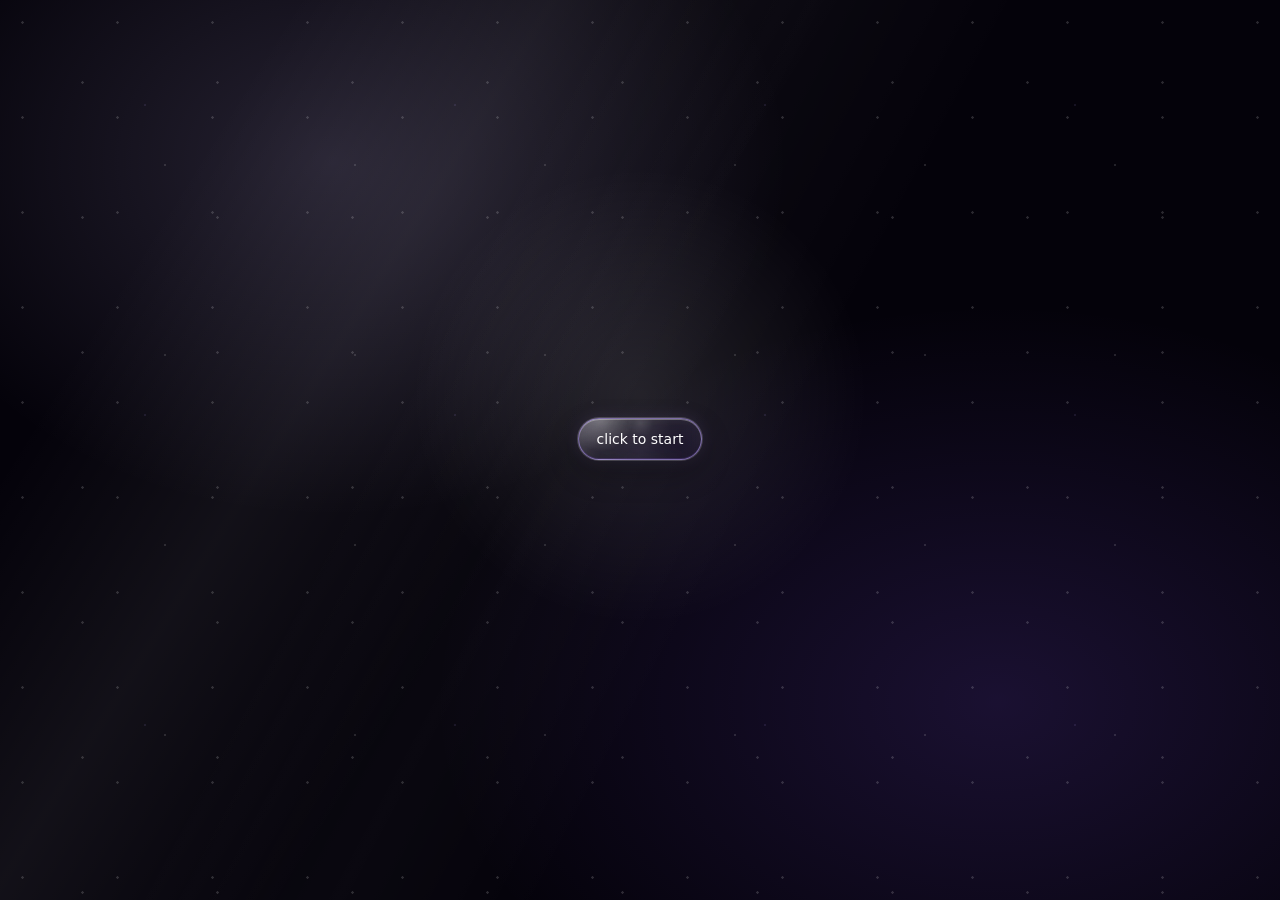
==== commit 5d16b7d2: "Add files via upload" ====
--- a/index.html
+++ b/index.html
@@ -9,20 +9,7 @@
 <body>
   <div class="loader" aria-label="Intro screen">
     <div class="loader-stars"></div>
-    <div class="shooting-star shooting-star-one"></div>
-    <div class="shooting-star shooting-star-two"></div>
-    <div class="shooting-star shooting-star-three"></div>
     <div class="loader-core">
-      <div class="constellation" aria-hidden="true">
-        <span></span>
-        <span></span>
-        <span></span>
-        <span></span>
-        <span></span>
-        <span></span>
-        <span></span>
-      </div>
-      <p class="loader-title">ソーヤー</p>
       <button class="start-button" type="button">click to start</button>
       <div class="start-progress" aria-hidden="true"><span></span></div>
     </div>
--- a/style.css
+++ b/style.css
@@ -42,10 +42,10 @@
   display: grid;
   place-items: center;
   background:
-    radial-gradient(circle at 22% 16%, rgba(205, 184, 255, .24), transparent 28%),
-    radial-gradient(circle at 78% 74%, rgba(126, 83, 220, .2), transparent 34%),
-    radial-gradient(circle at 50% 105%, rgba(70, 34, 130, .24), transparent 38%),
-    linear-gradient(180deg, #120a24 0%, #06030c 48%, #13071f 100%);
+    radial-gradient(ellipse at 18% 16%, rgba(190,165,255,.12), transparent 30%),
+    radial-gradient(ellipse at 82% 76%, rgba(92,45,172,.16), transparent 42%),
+    linear-gradient(115deg, transparent 12%, rgba(255,255,255,.018) 24%, transparent 39%, rgba(190,165,255,.028) 58%, transparent 72%),
+    linear-gradient(180deg, #08050f 0%, #020104 48%, #10061d 100%);
   color: white;
   font-family: Inter, system-ui, -apple-system, BlinkMacSystemFont, "Segoe UI", sans-serif;
   overflow-x: hidden;
@@ -59,11 +59,26 @@
   z-index: 0;
   pointer-events: none;
   background:
-    radial-gradient(circle at 24% 24%, rgba(205,184,255,.14), transparent 24%),
-    radial-gradient(circle at 76% 68%, rgba(142,92,255,.12), transparent 26%);
-  filter: blur(6px);
-  opacity: .78;
-  animation: ambient-parallax 28s ease-in-out infinite alternate;
+    radial-gradient(ellipse at 26% 18%, rgba(224,214,255,.09), transparent 26%),
+    radial-gradient(ellipse at 74% 70%, rgba(142,92,255,.105), transparent 32%),
+    linear-gradient(126deg, transparent 24%, rgba(255,255,255,.035) 44%, transparent 62%);
+  filter: blur(5px);
+  opacity: .64;
+  animation: ambient-parallax 34s ease-in-out infinite alternate;
+}
+
+body::after {
+  content: "";
+  position: fixed;
+  inset: 0;
+  z-index: 0;
+  pointer-events: none;
+  background:
+    linear-gradient(116deg, transparent 8%, rgba(255,255,255,.035) 18%, transparent 31%),
+    linear-gradient(292deg, transparent 60%, rgba(var(--lavender),.04) 73%, transparent 85%),
+    radial-gradient(ellipse at 50% 38%, rgba(255,255,255,.022), transparent 54%);
+  opacity: .58;
+  mix-blend-mode: screen;
 }
 
 .shader-canvas {
@@ -73,7 +88,7 @@
   width: 100%;
   height: 100%;
   pointer-events: none;
-  opacity: .48;
+  opacity: .36;
   mix-blend-mode: screen;
 }
 
@@ -84,7 +99,7 @@
   width: 100%;
   height: 100%;
   pointer-events: none;
-  opacity: .92;
+  opacity: .58;
   mix-blend-mode: screen;
 }
 
@@ -262,9 +277,11 @@
   place-items: center;
   overflow: hidden;
   background:
-    radial-gradient(circle at 50% 48%, rgba(255,255,255,.08), transparent 30%),
-    linear-gradient(135deg, rgba(var(--lavender),.09), rgba(var(--purple),.08) 45%, transparent 70%),
-    #030303;
+    radial-gradient(circle at 50% 44%, rgba(255,255,255,.105), transparent 28%),
+    radial-gradient(ellipse at 26% 18%, rgba(214,200,255,.16), transparent 34%),
+    radial-gradient(ellipse at 78% 78%, rgba(var(--purple),.16), transparent 40%),
+    linear-gradient(122deg, transparent 16%, rgba(255,255,255,.06) 30%, transparent 46%),
+    #04020a;
 }
 
 body.started .loader {
@@ -276,14 +293,13 @@
   position: absolute;
   inset: -120px;
   background-image:
-    radial-gradient(circle, rgba(255,255,255,.95) 0 1px, transparent 1.5px),
-    radial-gradient(circle, rgba(var(--lavender),.82) 0 1px, transparent 1.5px),
-    radial-gradient(circle, rgba(var(--purple),.68) 0 1px, transparent 1.5px),
-    radial-gradient(circle, rgba(255,255,255,.45) 0 1px, transparent 1.5px);
-  background-position: 0 0, 80px 120px, 170px 40px, 220px 180px;
-  background-size: 150px 150px, 230px 230px, 330px 330px, 420px 420px;
-  opacity: .82;
-  animation: loader-drift 26s linear infinite;
+    radial-gradient(circle, rgba(255,255,255,.28) 0 .7px, transparent 1.4px),
+    radial-gradient(circle, rgba(var(--lavender),.22) 0 .8px, transparent 1.6px),
+    linear-gradient(118deg, transparent 36%, rgba(255,255,255,.055) 47%, transparent 58%);
+  background-position: 0 0, 110px 70px, 0 0;
+  background-size: 190px 190px, 310px 310px, 100% 100%;
+  opacity: .46;
+  animation: loader-drift 34s linear infinite, sparkle-twinkle 7.4s ease-in-out infinite alternate;
 }
 
 .loader-stars::before,
@@ -305,35 +321,6 @@
   animation-timing-function: linear, ease-in-out;
   animation-iteration-count: infinite, infinite;
   animation-direction: normal, alternate;
-}
-
-.shooting-star {
-  position: absolute;
-  width: 140px;
-  height: 2px;
-  border-radius: 999px;
-  background: linear-gradient(90deg, transparent, rgba(255,255,255,.95), rgba(var(--lavender),.86));
-  filter: drop-shadow(0 0 8px rgba(var(--lavender),.8));
-  opacity: 0;
-  transform: rotate(-22deg);
-  animation: shooting-star 7.8s ease-in-out infinite;
-}
-
-.shooting-star-one {
-  top: 16%;
-  left: -20%;
-}
-
-.shooting-star-two {
-  top: 44%;
-  left: -30%;
-  animation-delay: 1.6s;
-}
-
-.shooting-star-three {
-  top: 70%;
-  left: -25%;
-  animation-delay: 3.1s;
 }
 
 .loader-core {
@@ -349,64 +336,6 @@
     loader-core-float 7s ease-in-out .9s infinite;
 }
 
-.constellation {
-  position: absolute;
-  left: 50%;
-  top: 50%;
-  width: 190px;
-  height: 150px;
-  border-radius: 50%;
-  opacity: .62;
-  filter: drop-shadow(0 0 14px rgba(var(--lavender),.5));
-  transform: translate(-50%, -68%);
-  animation: constellation-float 3.8s ease-in-out infinite;
-}
-
-.constellation::before,
-.constellation::after {
-  content: "";
-  position: absolute;
-  inset: 20px 30px;
-  border: 1px solid rgba(255,255,255,.16);
-  border-radius: 44% 56% 48% 52%;
-  transform: rotate(-12deg);
-}
-
-.constellation::after {
-  inset: 44px 54px;
-  border-color: rgba(var(--purple),.28);
-  transform: rotate(18deg);
-}
-
-.constellation span {
-  position: absolute;
-  width: 7px;
-  height: 7px;
-  border-radius: 50%;
-  background: white;
-  box-shadow:
-    0 0 12px rgba(255,255,255,.85),
-    0 0 26px rgba(var(--lavender),.6);
-  animation: star-pop 1.8s ease-in-out infinite alternate;
-}
-
-.constellation span:nth-child(1) { left: 16px; top: 74px; }
-.constellation span:nth-child(2) { left: 48px; top: 38px; animation-delay: .15s; }
-.constellation span:nth-child(3) { left: 86px; top: 58px; animation-delay: .3s; }
-.constellation span:nth-child(4) { left: 122px; top: 28px; animation-delay: .45s; }
-.constellation span:nth-child(5) { left: 154px; top: 78px; animation-delay: .6s; }
-.constellation span:nth-child(6) { left: 98px; top: 112px; animation-delay: .75s; }
-.constellation span:nth-child(7) { left: 36px; top: 112px; animation-delay: .9s; }
-
-.loader-title {
-  position: relative;
-  z-index: 1;
-  margin: 0;
-  color: rgba(255,255,255,.92);
-  font-size: 17px;
-  letter-spacing: 0;
-  text-shadow: 0 0 20px rgba(var(--lavender),.6);
-}
 
 .start-button {
   position: relative;
@@ -492,25 +421,6 @@
   to { opacity: .75; transform: scale(1.08); }
 }
 
-@keyframes shooting-star {
-  0%, 26% {
-    opacity: 0;
-    transform: translate3d(0, 0, 0) rotate(-22deg);
-  }
-  34% {
-    opacity: 1;
-  }
-  50%, 100% {
-    opacity: 0;
-    transform: translate3d(130vw, 38vh, 0) rotate(-22deg);
-  }
-}
-
-@keyframes constellation-float {
-  0%, 100% { transform: translate(-50%, -68%); }
-  50% { transform: translate(-50%, -74%); }
-}
-
 @keyframes loader-core-float {
   0%, 100% { transform: translate3d(0, 0, 0); }
   50% { transform: translate3d(0, -7px, 0); }
@@ -525,11 +435,6 @@
     box-shadow: 0 12px 26px rgba(0,0,0,.24), 0 0 18px rgba(var(--lavender),.16), inset 0 1px 0 rgba(255,255,255,.28);
     border-color: rgba(var(--lavender),.42);
   }
-}
-
-@keyframes star-pop {
-  from { transform: scale(.8); opacity: .55; }
-  to { transform: scale(1.2); opacity: 1; }
 }
 
 @keyframes start-fill {
@@ -1736,12 +1641,6 @@
     gap: 12px;
   }
 
-  .constellation {
-    width: 168px;
-    height: 132px;
-    opacity: .55;
-  }
-
   .start-button {
     padding: 11px 16px;
     font-size: 13px;
@@ -1913,9 +1812,6 @@
   .loader-stars::after,
   .loader-core,
   .start-button,
-  .shooting-star,
-  .constellation,
-  .constellation span,
   body::before,
   .now-cover-link::after,
   .now-playing.is-playing .now-cover,
